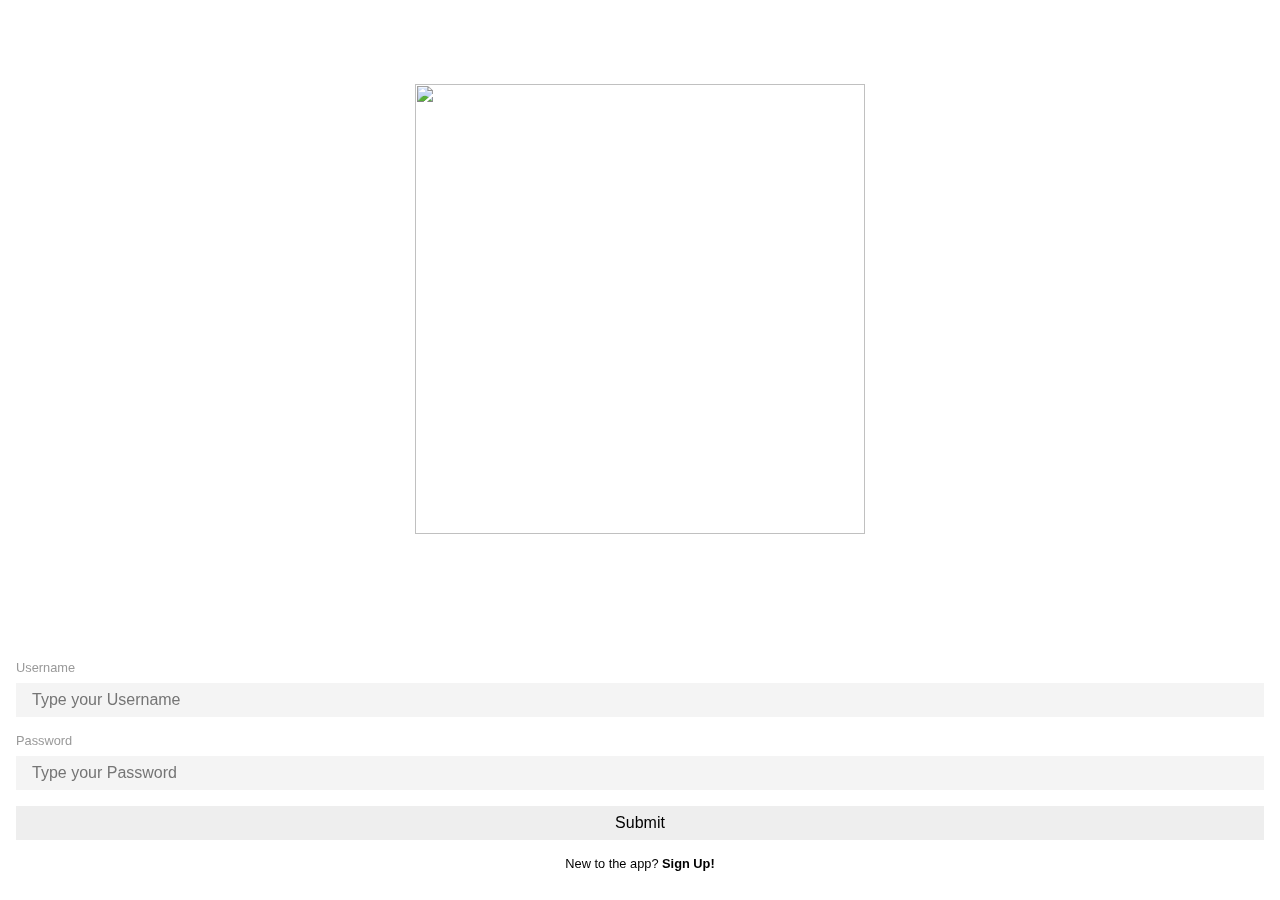
==== you.wen/index.html @ 42c709fd "m6" ====
<!DOCTYPE html>
<html lang="en">
<head>
	<meta charset="UTF-8">
	<meta name="viewport" content="width=device-width, initial-scale=1.0">
	<title>Alien Meow</title>


	

	<link rel="stylesheet" href="lib/css/jquery.mobile.structure-1.4.5.min.css">
	<link rel="stylesheet" href="css/app.css">

	<script src="lib/js/jquery-2.2.4.min.js"></script>
	<script src="lib/js/jquery.mobile-1.4.5.min.js"></script>
	<script src="js/app.js"></script>
	 <script src="js/signin.js"></script>



	<style>
@import url('https://fonts.googleapis.com/css2?family=Poppins:ital,wght@0,200;0,300;0,500;0,600;0,700;1,400&display=swap');
</style>


<!--Signin page-->

 <section data-role="page" id="signin-page">
      <div data-role="main" class="display-flex flex-column">
         <div class="flex-stretch"></div>
         <div style="text-align:center;margin-bottom:10vmin">
            <img src="img/icons/dice.svg" alt="" style="width:50vmin;height:50vmin">
         </div>
         <form id="signin-form" class="form" data-ajax="false">
            <div class="form-control">
               <label for="signin-username" class="form-label">Username</label>
               <input type="text" id="signin-username" data-role="none" class="form-input" placeholder="Type your Username">
            </div>
            <div class="form-control">
               <label for="signin-password" class="form-label">Password</label>
               <input type="password" id="signin-password" data-role="none" class="form-input" placeholder="Type your Password">
            </div>
            <!-- <input type="submit" data-role="none"> -->
            <div class="form-control">
               <button type="submit" class="form-button" data-role="none">Submit</button>
            </div>
            <div class="form-control" style="text-align:center;font-size:0.8em;">
               <p>New to the app? <a href="#signup-page">Sign Up!</a></p>
            </div>
         </form>
      </div>
   </section>


 <!--sign up page-->

   <section data-role="page" id="signup-page">
      <div data-role="main" class="display-flex flex-column">
         <div class="flex-stretch"></div>
         <form id="signup-form" class="form" data-ajax="false">
            <div class="form-control">
               <label for="signup-username" class="form-label">Username</label>
               <input type="text" id="signup-username" data-role="none" class="form-input" placeholder="Type your Username">
            </div>
            <div class="form-control">
               <label for="signup-password" class="form-label">Password</label>
               <input type="password" id="signup-password" data-role="none" class="form-input" placeholder="Type your Password">
            </div>
            <div class="form-control">
               <label for="signup-password2" class="form-label">Confirm Password</label>
               <input type="password" id="signup-password2" data-role="none" class="form-input" placeholder="Type your Password again">
            </div>
            <!-- <input type="submit" data-role="none"> -->
            <div class="form-control">
               <!-- <button type="button" class="form-button">Submit</button> -->
               <a href="#recent-page" class="form-button">Sign Up</a>
            </div>
            <div class="form-control" style="text-align:center;font-size:0.8em;">
               <p>Already have an account? <a href="#signin-page">Sign In!</a></p>
            </div>
         </form>
         <div class="flex-stretch"></div>
      </div>
   </section>

<!--recent-page-->

   <section data-role="page" id="recent-page">
      <div data-role="main" class="map-placeholder">
         <div class="recent-search">
            <form class="hotdog flex-stretch" data-ajax="false" id="recent-search">
               <input type="search" data-role="none" placeholder="Search">
            </form>
            <div class="flex-none" style="line-height:3rem;padding:0 0.5em">
               <img src="img/icons/filter.svg" style="vertical-align: middle;" alt="" class="icon">
            </div>
         </div>
         <div class="marker" style="position:absolute;top:30vh;left:20vw" data-activate="#map-drawer">
            <img src="img/icons/marker.svg" alt="" class="icon">
         </div>
      </div>
      <footer data-role="footer" data-template="#footer-template"></footer>

      <div class="modal" id="map-drawer">
         <div class="modal-back transparent passthrough" data-deactivate="#map-drawer"></div>
         <div class="modal-drawer left">
            <div class="modal-head display-flex">
               <div class="flex-none">sidebar</div>
               <div class="flex-stretch"></div>
               <div class="flex-none">
                  <a href="#" data-deactivate="#map-drawer">&times;</a>
               </div>
               
            </div>
            <div class="modal-body">
               content!
            </div>
         </div>
      </div>
   </section>


<!--Animal list-->

   <section data-role="page" id="list-page">
      <header data-role="header">
         <h1>Animal List</h1>
         <ul>
            <li class="flex-stretch"></li>
         </ul>
      </header>
      <div data-role="main">
         <!-- ul>li*10>a[href=#animal-profile-page]>{Animal $} -->
         <ul class="animal-list">
            <!-- li.animal-list-item*10>a[href=#animal-profile-page]>(div.animal-list-image>img[src='https://via.placeholder.com/400x400/?text=Animal$'])+div.animal-list-body>(div.animal-list-name>{Animal $})+(div.animal-list-type>{Type})+(div.animal-list-breed>{Breed}) -->
            <li class="animal-list-item">
               <a href="#animal-profile-page">
                  <div class="animal-list-image"><img src="https://via.placeholder.com/400x400/?text=Animal1" alt=""></div>
                  <div class="animal-list-body">
                     <div class="animal-list-name">Animal 1</div>
                     <div class="animal-list-type">Type</div>
                     <div class="animal-list-breed">Breed</div>
                  </div>
               </a>
            </li>
            <li class="animal-list-item">
               <a href="#animal-profile-page">
                  <div class="animal-list-image"><img src="https://via.placeholder.com/400x400/?text=Animal2" alt=""></div>
                  <div class="animal-list-body">
                     <div class="animal-list-name">Animal 2</div>
                     <div class="animal-list-type">Type</div>
                     <div class="animal-list-breed">Breed</div>
                  </div>
               </a>
            </li>
            <li class="animal-list-item">
               <a href="#animal-profile-page">
                  <div class="animal-list-image"><img src="https://via.placeholder.com/400x400/?text=Animal3" alt=""></div>
                  <div class="animal-list-body">
                     <div class="animal-list-name">Animal 3</div>
                     <div class="animal-list-type">Type</div>
                     <div class="animal-list-breed">Breed</div>
                  </div>
               </a>
            </li>
            <li class="animal-list-item">
               <a href="#animal-profile-page">
                  <div class="animal-list-image"><img src="https://via.placeholder.com/400x400/?text=Animal4" alt=""></div>
                  <div class="animal-list-body">
                     <div class="animal-list-name">Animal 4</div>
                     <div class="animal-list-type">Type</div>
                     <div class="animal-list-breed">Breed</div>
                  </div>
               </a>
            </li>
            <li class="animal-list-item">
               <a href="#animal-profile-page">
                  <div class="animal-list-image"><img src="https://via.placeholder.com/400x400/?text=Animal5" alt=""></div>
                  <div class="animal-list-body">
                     <div class="animal-list-name">Animal 5</div>
                     <div class="animal-list-type">Type</div>
                     <div class="animal-list-breed">Breed</div>
                  </div>
               </a>
            </li>
            <li class="animal-list-item">
               <a href="#animal-profile-page">
                  <div class="animal-list-image"><img src="https://via.placeholder.com/400x400/?text=Animal6" alt=""></div>
                  <div class="animal-list-body">
                     <div class="animal-list-name">Animal 6</div>
                     <div class="animal-list-type">Type</div>
                     <div class="animal-list-breed">Breed</div>
                  </div>
               </a>
            </li>
            <li class="animal-list-item">
               <a href="#animal-profile-page">
                  <div class="animal-list-image"><img src="https://via.placeholder.com/400x400/?text=Animal7" alt=""></div>
                  <div class="animal-list-body">
                     <div class="animal-list-name">Animal 7</div>
                     <div class="animal-list-type">Type</div>
                     <div class="animal-list-breed">Breed</div>
                  </div>
               </a>
            </li>
            <li class="animal-list-item">
               <a href="#animal-profile-page">
                  <div class="animal-list-image"><img src="https://via.placeholder.com/400x400/?text=Animal8" alt=""></div>
                  <div class="animal-list-body">
                     <div class="animal-list-name">Animal 8</div>
                     <div class="animal-list-type">Type</div>
                     <div class="animal-list-breed">Breed</div>
                  </div>
               </a>
            </li>
            <li class="animal-list-item">
               <a href="#animal-profile-page">
                  <div class="animal-list-image"><img src="https://via.placeholder.com/400x400/?text=Animal9" alt=""></div>
                  <div class="animal-list-body">
                     <div class="animal-list-name">Animal 9</div>
                     <div class="animal-list-type">Type</div>
                     <div class="animal-list-breed">Breed</div>
                  </div>
               </a>
            </li>
            
         </ul>

         <div class="floater bottom right circle-button" data-activate="#list-add-animal-modal">&plus;</div>
      </div>
      <footer data-role="footer" data-template="#footer-template"></footer>

      <div class="modal" id="list-add-animal-modal">
         <div class="modal-back" data-deactivate="#list-add-animal-modal"></div>
         <div class="modal-popup">
            <div class="modal-head">Add Animal</div>
            <form class="modal-body overscroll" data-ajax="false">
               <div class="form-control">
                  <label for="#list-add-animal-name" class="form-label">name</label>
                  <input type="text" class="form-input" placeholder="Type a Name" data-role="none" id="list-add-animal-name">
               </div>
               <div class="form-control">
                  <label for="#list-add-animal-type" class="form-label">type</label>
                  <input type="text" class="form-input" placeholder="Type a Type" data-role="none" id="list-add-animal-type">
               </div>
               <div class="form-control">
                  <label for="#list-add-animal-breed" class="form-label">breed</label>
                  <input type="text" class="form-input" placeholder="Type a Breed" data-role="none" id="list-add-animal-breed">
               </div>
               <div class="form-control">
                  <label for="#list-add-animal-description" class="form-label">description</label>
                  <input type="text" class="form-input" placeholder="Type a Description" data-role="none" id="list-add-animal-description">
               </div>
               <!-- <p>Nostrum quos delectus blanditiis aperiam! Fuga excepturi, quibusdam, asperiores quis culpa vel ipsum, voluptatem quas officiis a rem nesciunt voluptatum accusamus deserunt consequuntur similique delectus dicta, quod odio. Laboriosam incidunt exercitationem ipsa necessitatibus enim neque. Quisquam totam rerum quia, nobis deleniti quae, delectus hic. Consectetur laudantium quis sunt aperiam hic quidem, velit dolores praesentium sapiente. Non, architecto, quas. Eaque, modi.</p>
               <div class="display-flex">
                  <div class="flex-stretch"></div>
                  <div class="flex-none"><button class="form-button">click</button></div>
               </div> -->
            </form>
            <div class="modal-foot" style="text-align:right" data-deactivate="#list-add-animal-modal">
               Submit
            </div>
         </div>
      </div>
   </section>


<!--animal profile page-->

   <section data-role="page" id="animal-profile-page">
      <header data-role="header">
         <h1>Animal</h1>
         <ul>
            <li><a href="#" data-rel="back">Back</a></li>
         </ul>
      </header>
      <div data-role="main">
         Animal profile
         <a href="#animal-edit-page">Edit</a>
      </div>
   </section>


   <section data-role="page" id="user-profile-page">
      <div data-role="main">
         user profile<br>
         <a href="#user-edit-page">Edit</a>
         <br>
         <a href="#" class="js-logout">Logout</a>
      </div>
      <footer data-role="footer" data-template="#footer-template"></footer>
   </section>

   <section data-role="page" id="user-edit-page">
      <header data-role="header">
         <h1>Edit User</h1>
         <ul>
            <li><a href="#" data-rel="back">Back</a></li>
            <li class="flex-stretch"></li>
            <li><a href="#list-page">Save</a></li>
         </ul>
      </header>
      <div data-role="main">
        Form
      </div>
   </section>


   <script type="text/template" id="footer-template">
      <ul class="nav-icon-set">
         <li><a href="#recent-page" data-activateone=".nav-icon-set li:nth-child(1)">
            <span class="nav-icon"><img class="icon" src="img/icons/map.svg"></span>
            <span class="nav-icon-label">Recent</span>
         </a></li>
         <li><a href="#list-page" data-activateone=".nav-icon-set li:nth-child(2)">
            <span class="nav-icon"><img class="icon" src="img/icons/list.svg"></span>
            <span class="nav-icon-label">List</span>
         </a></li>
         <li><a href="#user-profile-page" data-activateone=".nav-icon-set li:nth-child(3)">
            <span class="nav-icon"><img class="icon" src="img/icons/profile.svg"></span>
            <span class="nav-icon-label">Profile</span>
         </a></li>
      </ul>
   </script>
   
</body>
</html>
---- you.wen/css/app.css ----
/* CSS RESET */

*, *::after, *::before {
   box-sizing: border-box;
}

:root {
   --font-sans: Helvetica, Arial, sans-serif;
   --font-serif: Cambria, Georgia, serif;

   --color-neutral-lighter: #f4f4f4;
   --color-neutral-light: #eee;
   --color-neutral-medium: #999;
   --color-neutral-dark: #444;

   --color-main-light: #f6bed9;
   --color-main-medium: #e0609d;
   --color-main-dark: #65163c;

   --header-height: 3rem;
}

body {
   margin: 0;
   font-size: 100%;
   font-family: var(--font-sans);
}

h1,
h2,
h3,
h4 {
   font-size: 1em;
   font-family: var(--font-sans);
}

a {
   color: inherit;
   font-weight: bold;
   text-decoration: none;
}
a:hover {
   text-decoration: underline;
}



/* Forms */

.form-control {
   margin: 1em 0;
}
.ui-mobile .form-label {
   font-size: 0.8em;
   color: var(--color-neutral-medium);
   margin: 0.5rem 0;
}
.form-input {
   display: inline-block;
   width: 100%;
   border-width: 0;
   background-color: var(--color-neutral-lighter);
   font: inherit;
   padding: 0.5em 1em;
   margin: 0;
   outline: 0;
}
.form-button {
   display: inline-block;
   width: 100%;
   border-width: 0;
   background-color: var(--color-neutral-light);
   font: inherit;
   padding: 0.5em 1em;
   margin: 0;
   outline: 0;
   text-align: center;
   text-decoration: none;
}
.hotdog {
   background-color: white;
   border-radius: 2em;
   line-height: 3rem;
   padding: 0 2em;
}
.hotdog input {
   border-width: 0;
   padding: 0;
   margin: 0;
   width: 100%;
   flex: 1 1 auto;
   display: block;
   font: inherit;
   color: inherit;
   outline: 0;
}
.hotdog.dark {
   background-color: var(--color-neutral-dark);
   color: white;
}




#signin-form,
#signup-form {
   padding: 1em;
}
#recent-search {
   box-shadow: 0.1em 0.2em 0.4em rgba(0,0,0,0.3);
}




.recent-search {
   margin: 1em;
   display: flex;
}



/* Page Layouts */

.ui-mobile .ui-page-active {
   display: flex;
   flex-direction: column;
   position: fixed;
   top: 0;
   left: 0;
   width: 100%;
   height: 100%;
   overflow: hidden;
}
[data-role="main"] {
   flex: 1 1 100%;
   overflow: hidden;
   position: relative;
}
.ui-header,
.ui-footer {
   flex: none;
   height: var(--header-height);
   line-height: var(--header-height);
   border-width: 0;
   background-color: white;
   box-shadow: 0 0 5px rgba(0,0,0,0.15);

   position: relative;
   overflow: hidden;
}
.ui-header .ui-title {
   margin: 0;
   padding: 0;
   position: absolute;
   top: 0;
   left: 0;
   width: 100%;
   text-align: center;
}


.ui-header ul,
.ui-footer ul {
   position: relative;
   display: flex;
   list-style-type: none;
   margin: 0;
   padding: 0;
}
.ui-footer li {
   flex: 1 1 auto;
   text-align: center;
}
.ui-header a,
.ui-footer a {
   display: block;
   padding: 0 1em;
}




/* Modals */
.modal {
   position: absolute;
   top: 0;
   left: 0;
   width: 100%;
   height: 100%;
   pointer-events: none;
   transition: all 0.2s;
   opacity: 0;
   z-index: 10;
}
.modal.active {
   opacity: 1;
   pointer-events: initial;
}
.modal-back {
   position: absolute;
   top: 0;
   left: 0;
   width: 100%;
   height: 100%;
   background-color: rgba(0,0,0,0.7);
}
.modal-back.transparent {
   background-color: transparent;
}
.modal-back.passthrough {
   pointer-events: none;
}

.modal-popup {
   position: absolute;
   top: 50%;
   left: 50%;
   transform: translate(-50%, calc(-50% + 3em));
   width: calc(100vw - 3em);
   max-height: calc(100vh - 3em);
   overflow: hidden;
   border-radius: 5px;
   display: flex;
   flex-direction: column;
   transition: all 0.4s;
}
.modal.active .modal-popup {
   transform: translate(-50%, -50%);
}
.modal-head,
.modal-foot {
   background-color: var(--color-neutral-lighter);
   line-height: 2rem;
   padding: 0 1em;
}
.modal-body {
   background-color: white;
   flex: 1 1 100%;
   padding: 1em;
}

.modal-drawer {
   position: absolute;
   display: flex;
   flex-direction: column;
   transition: all 0.3s;
   box-shadow: 0 0 5px rgba(0,0,0,0.3);
}

.modal-drawer.left,
.modal-drawer.right {
   height: 100%;
   width: 70vw;
}
.modal-drawer.left { left:0; transform:translateX(-100%); }
.modal-drawer.right { right:0; transform:translateX(100%); }

.modal-drawer.top,
.modal-drawer.bottom {
   height: 40vh;
   width: 100%;
}
.modal-drawer.top { top:0; transform:translateY(-100%); }
.modal-drawer.bottom { bottom:0; transform:translateY(100%); }

.modal.active .modal-drawer {
   transform: translate(0);
}




/* floater */
.floater { position: absolute; }
.floater.top { top:1rem }
.floater.right { right:1rem }
.floater.bottom { bottom:1rem }
.floater.left { left:1rem }


.circle-button {
   border-radius: 2rem;
   line-height: 3rem;
   font-size: 2.5em;
   width: 3rem;
   height: 3rem;
   text-align: center;
   background-color: white;
   box-shadow: 0.1em 0.2em 0.4em rgba(0,0,0,0.2);
}





.map-placeholder {
   background-image: url(../img/map.jpg);
   background-position: center;
   background-size: cover;
}
.icon {
   width: 2rem;
   height: 2rem;
}





/* Animal List */
.animal-list {
   list-style-type: none;
   padding: 0;
   margin: 0;
   padding: 0 1em;
   height: 100%;
   width: 100%;
   position: relative;
   overflow: auto;
}
.animal-list-item a {
   display: flex;
   font-weight: normal;
   margin: 1em 0;
   border-radius: 0.5em;
   overflow: hidden;
   box-shadow: 0 5px 10px rgb(0 0 0 / 10%);
}
.animal-list-item a:hover {
   text-decoration: none;
}
.animal-list-image img {
   width: 6em;
   vertical-align: text-bottom;
}
.animal-list-body {
   padding: 1em;
}
.animal-list-name {
   font-size: 1.3em;
}




/* foote nav */
.nav-icon-set li.active {
   background-color: var(--color-main-light);
}
.nav-icon {
    line-height: 2rem;
    display: block;
}
.nav-icon .icon {
    vertical-align: middle;
    width: 1.5em;
}
.nav-icon-label {
    line-height: 1rem;
    display: block;
    font-size: 0.8em;
}





/* Layout Classes */

.hidden { display:none; }

.display-flex { display:flex; }
.display-block { display:block; }
.display-inline-flex { display:inline-flex; }
.display-inline-block { display:inline-block; }

.flex-stretch { flex: 1 1 auto; }
.flex-none { flex:none; }

.flex-align-center { align-items:center; }
.flex-justify-center { justify-content:center; }

.flex-column { flex-direction:column; }
.overscroll { overflow:auto; }
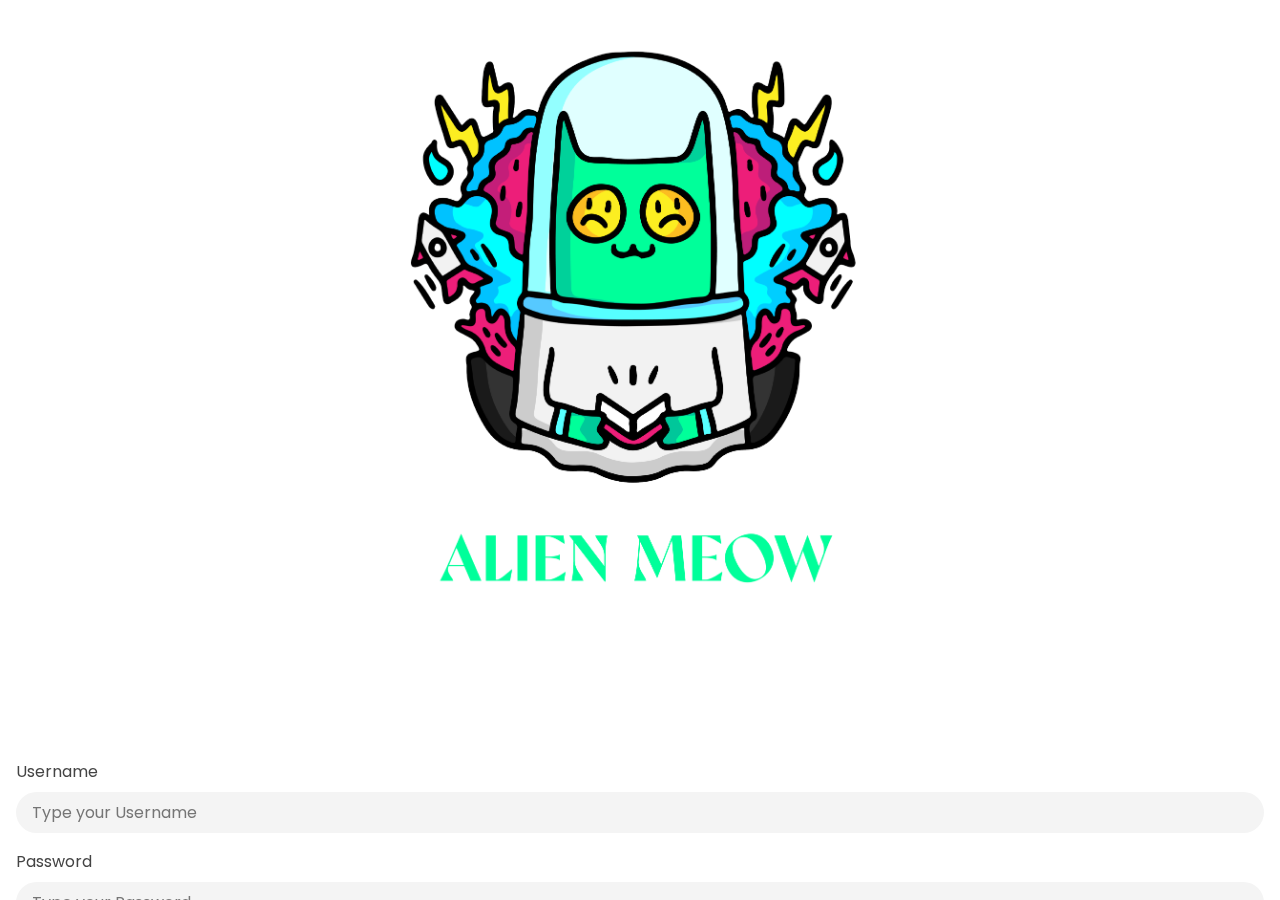
==== commit f81a032a: "midtern" ====
--- a/you.wen/index.html
+++ b/you.wen/index.html
@@ -17,11 +17,13 @@
 	 <script src="js/signin.js"></script>
 
 
-
-	<style>
-@import url('https://fonts.googleapis.com/css2?family=Poppins:ital,wght@0,200;0,300;0,500;0,600;0,700;1,400&display=swap');
+<style>
+@import url('https://fonts.googleapis.com/css2?family=Poppins:ital,wght@0,100;0,200;0,300;1,200&display=swap');
 </style>
 
+ <style>
+@import url('https://fonts.googleapis.com/css2?family=Poppins:ital,wght@0,100;0,200;0,300;0,400;1,200&display=swap');
+</style> 
 
 <!--Signin page-->
 
@@ -29,7 +31,7 @@
       <div data-role="main" class="display-flex flex-column">
          <div class="flex-stretch"></div>
          <div style="text-align:center;margin-bottom:10vmin">
-            <img src="img/icons/dice.svg" alt="" style="width:50vmin;height:50vmin">
+            <img src="img/logo.png" alt="" style="height:70vmin">
          </div>
          <form id="signin-form" class="form" data-ajax="false">
             <div class="form-control">
@@ -42,10 +44,11 @@
             </div>
             <!-- <input type="submit" data-role="none"> -->
             <div class="form-control">
-               <button type="submit" class="form-button" data-role="none">Submit</button>
+             <a href="#home-page"> <button type="login" class="login-button" data-role="none">Login</button></a>
             </div>
             <div class="form-control" style="text-align:center;font-size:0.8em;">
                <p>New to the app? <a href="#signup-page">Sign Up!</a></p>
+
             </div>
          </form>
       </div>
@@ -70,257 +73,340 @@
                <label for="signup-password2" class="form-label">Confirm Password</label>
                <input type="password" id="signup-password2" data-role="none" class="form-input" placeholder="Type your Password again">
             </div>
+
             <!-- <input type="submit" data-role="none"> -->
             <div class="form-control">
                <!-- <button type="button" class="form-button">Submit</button> -->
-               <a href="#recent-page" class="form-button">Sign Up</a>
+               <a href="#home-page" class="signup-button">Sign up</a>
             </div>
             <div class="form-control" style="text-align:center;font-size:0.8em;">
-               <p>Already have an account? <a href="#signin-page">Sign In!</a></p>
+               <p>Back to <a href="#signin-page">Sign In!</a></p>
             </div>
          </form>
          <div class="flex-stretch"></div>
       </div>
    </section>
 
-<!--recent-page-->
-
-   <section data-role="page" id="recent-page">
+<!--Home page-->
+
+<section data-role="page" id="home-page">
+      <header data-role="header">
+         <h1>Alien Meow</h1><ul>
+                
+                <li class="flex-stretch"><li><a href="#signin-page"><div class=logout>Logout</div></a></li></li></ul></header>
+         
+         <div data-role="main" class="overscroll">
+         <div class="form-control">
+          	<div class="img-container">
+          		<img src="img/1.png"></div></div>
+          		 <div class="form-control">
+             <a href="#user-profile-page"> <button type="login" class="my-profile-button" data-role="none">My profile</button></a>
+            </div>
+
+            <div class="img-container">
+            	<img src="img/2.png"></div></div>
+            	<div class="form-control">
+            		<a href="#list-page"> <button type="login" class="my-alien-cats-button" data-role="none">My Alien cats</button></a>
+            	</div>
+            </div>
+
+            	<footer data-role="footer" data-template="#footer-template"></footer>
+         </section>
+
+
+<!--User-profile-page-->
+
+   <section data-role="page" id="user-profile-page">
+      <header data-role="header">
+         <h1>My profile</h1>
+         <ul>
+                <li><a href="#home-page">Back</a></li>
+                <li class="flex-stretch"></li>
+                <li><a href="#edit-cat-page">Edit</a></li>
+            </ul>
+        </header>
+
+        <div data-role="main" class="overscroll">
+        	<div class="form-control">
+        		<div class="img-container">
+        			<div class="pagepadding">
+        				<img src="img/xixi.jpg">
+        				<font style="line-height:0.1;"></font>
+        			<h4>Name:</h4>Yoyo
+        			<h4>Planet:</h4>Earth
+        			<h4>Age:</h4>24
+        			<h4>Favorite Cat type：</h4><span>Hot guy cat</span><
+        			<br>
+        			<div class="img-container">
+        				<img src="img/hotguy.jpg">
+        			</div></div></div></div></div>
+        			<footer data-role="footer" data-template="#footer-template"></footer>
+        		</section>
+
+
+<!--Animal List-->
+
+   <section data-role="page" id="list-page">
+      <header data-role="header">
+         <h1>Animal List</h1>
+         <ul>
+            <li class="flex-stretch"></li>         
+                <li><a href="#home-page">Back</a></li>
+         </ul>
+      </header>
+      <div data-role="main">
+         <!-- ul>li*10>a[href=#animal-profile-page]>{Animal $} -->
+         <ul class="animal-list">
+            <!-- li.animal-list-item*10>a[href=#animal-profile-page]>(div.animal-list-image>img[src='https://via.placeholder.com/400x400/?text=Animal$'])+div.animal-list-body>(div.animal-list-name>{Animal $})+(div.animal-list-type>{Type})+(div.animal-list-breed>{Breed}) -->
+            
+       
+         <li class="animal-list-item">
+               <a href="#animal-profile-page">
+                  <div class="animal-list-image"><img src="img/bigeyes.jpg" alt=""></div>
+                  <div class="animal-list-body">
+                     <div class="animal-list-type">Huge eyes cat</div>
+                        <div class="animal-list-name">Peach</div>
+                     </div>
+                   </a>
+                 </li>
+
+            <li class="animal-list-item">
+               <a href="#animal-profile-page">
+                  <div class="animal-list-image"><img src="img/sexygrandma.jpg" alt=""></div>
+                  <div class="animal-list-body">
+                     <div class="animal-list-type">Sexy</div>
+                        <div class="animal-list-name">Sexy Grandma Cat</div>
+                     </div>
+                   </a>
+                 </li>
+           
+           <li class="animal-list-item">
+               <a href="#animal-profile-page">
+                  <div class="animal-list-image"><img src="img/pusheen.gif" alt=""></div>
+                  <div class="animal-list-body">
+                     <div class="animal-list-type">Ramen cat</div>
+                        <div class="animal-list-name">Pusheen</div>
+                     </div>
+                   </a>
+                 </li>
+              
+               <li class="animal-list-item">
+               <a href="#animal-profile-page">
+                  <div class="animal-list-image"><img src="img/hotguy.jpg" alt=""></div>
+                  <div class="animal-list-body">
+                     <div class="animal-list-type">Hot Guy Cat</div>
+                        <div class="animal-list-name">Hot guy</div>
+                     </div>
+                   </a>
+                 </li>
+              
+               <li class="animal-list-item">
+               <a href="#animal-profile-page">
+                  <div class="animal-list-image"><img src="img/peepingcat.jpg" alt=""></div>
+                  <div class="animal-list-body">
+                     <div class="animal-list-type">?</div>
+                        <div class="animal-list-name">Peeping Cat</div>
+                     </div>
+                   </a>
+                 </li>
+            
+            <li class="animal-list-item">
+               <a href="#animal-profile-page">
+                  <div class="animal-list-image"><img src="img/ahacat.gif" alt=""></div>
+                  <div class="animal-list-body">
+                     <div class="animal-list-type">?</div>
+                        <div class="animal-list-name">Aaaa Cat</div>
+                     </div>
+                   </a>
+                 </li>
+            
+             <li class="animal-list-item">
+               <a href="#animal-profile-page">
+                  <div class="animal-list-image"><img src="img/throwupcat.jpg" alt=""></div>
+                  <div class="animal-list-body">
+                     <div class="animal-list-type">?</div>
+                        <div class="animal-list-name">Throw up Cat</div>
+                     </div>
+                   </a>
+                 </li>
+          </ul>
+      </div>
+     <footer data-role="footer" data-template="#footer-template"></footer>
+   </section>
+
+
+
+<!--animal-profile-page-->
+
+
+   <section data-role="page" id="animal-profile-page">
+      <header data-role="header">
+         <h1>My profile</h1>
+         <ul>
+                <li><a href="#list-page">Back</a></li>
+                <li class="flex-stretch"></li>
+                <li><a href="#edit-cat-page">Edit</a></li>
+            </ul>
+        </header>
+
+        <div data-role="main" class="overscroll">
+         <div class="form-control">
+            <div class="img-container">
+               <div class="pagepadding">
+                  <img src="img/sexygrandma.jpg">
+                
+               <h4>Name:</h4>Sexy Grandma Cat
+               <h4>Planet:</h4>Earth
+               <h4>Age:</h4>?
+               <h4>Recent Location</h4>
+               <div class="img-container">
+                  <img src="img/map.jpg">
+               </div></div></div></div></div>
+               <footer data-role="footer" data-template="#footer-template"></footer></section>
+           
+
+<!--Edit cat page-->
+
+
+   <section data-role="page" id="edit-cat-page">
+      <header data-role="header">
+         <h1>My profile</h1>
+         <ul>
+                <li><a href="#home-page">Back</a></li>
+                <li class="flex-stretch"></li>
+                <li><a href="#edit-cat-page">Edit</a></li>
+            </ul>
+        </header>
+
+        <div data-role="main" class="overscroll">
+         <div class="form-control">
+            <div class="img-container">
+               <div class="pagepadding">
+                  <img src="img/sexygrandma.jpg">
+                
+               <h4>Name:</h4>Sexy Grandma Cat
+               <h4>Planet:</h4>Earth
+               <h4>Age:</h4>?
+               <h4>Recent Location</h4>
+               <div class="img-container">
+                  <img src="img/map.jpg">
+               </div></div></div></div></div>
+
+        <a href="#home-page"> <button type="login" class="login-button" data-role="none">SAVE</button></a>
+           
+
+
+               <footer data-role="footer" data-template="#footer-template"></footer></section>
+
+
+
+
+
+
+
+<!--Add cat-->
+
+
+   <section data-role="page" id="add-cat-page">
+        <header data-role="header">
+            <h1>Add a Cat</h1>
+            <a href="#" data-rel="back">Cancel</a>
+        </header>  
+  <div data-role="main" class="display-flex flex-column"></div>
+         <form id="signup-form" class="form" data-ajax="false">
+            <div class="form-control">
+               <label for="signup-username" class="form-label">Cat Name</label>
+               <input type="text" id="signup-username" data-role="none" class="form-input" placeholder="Type Cat Name">
+            </div>
+            <div class="form-control">
+               <label for="cat breed" class="form-label">Cat Breed</label>
+               <input type="password" id="signup-password" data-role="none" class="form-input" placeholder="Type Cat Breed">
+            </div>
+            <div class="form-control">
+               <label for="cat-age" class="form-label">Cat Age</label>
+               <input type="password" id="signup-password2" data-role="none" class="form-input" placeholder="Type Cat Age ">
+            </div>
+             <label for="cat-age" class="form-label">Alien Cat Picture</label>
+         
+            <label for="file" class="aliencatpicture">
+               <input type="file" class="file" id="aliencatpicture" accept="image/*;capture=camera">
+            </label>
+            <div class="form-control">
+            <label for="catdiscription">Alien Cat Discription</label>
+            <input type="password"data-role="none" class="form-input" id="catdiscription" placeholder="Alien Cat Discription ">
+            </div></form>
+         
+             <a href="#home-page"> <button type="login" class="login-button" data-role="none">SAVE</button></a>
+            </div>
+
+
+        <footer data-role="footer" data-template="#footer-template"></footer>
+    </section>
+
+
+
+
+
+            
+<!--Map-page-->
+
+ <section data-role="page" id="recent-page">
       <div data-role="main" class="map-placeholder">
          <div class="recent-search">
             <form class="hotdog flex-stretch" data-ajax="false" id="recent-search">
                <input type="search" data-role="none" placeholder="Search">
             </form>
             <div class="flex-none" style="line-height:3rem;padding:0 0.5em">
-               <img src="img/icons/filter.svg" style="vertical-align: middle;" alt="" class="icon">
-            </div>
-         </div>
+               <img src="img/icons/map.png" style="vertical-align: middle;" alt="" class="icon">
+            </div>
+         
          <div class="marker" style="position:absolute;top:30vh;left:20vw" data-activate="#map-drawer">
-            <img src="img/icons/marker.svg" alt="" class="icon">
+            <img src="img/hotguy.jpg" alt="" class="icon" id="pin">
          </div>
       </div>
-      <footer data-role="footer" data-template="#footer-template"></footer>
+
 
       <div class="modal" id="map-drawer">
          <div class="modal-back transparent passthrough" data-deactivate="#map-drawer"></div>
          <div class="modal-drawer left">
             <div class="modal-head display-flex">
-               <div class="flex-none">sidebar</div>
+               <div class="flex-none"></div>
                <div class="flex-stretch"></div>
                <div class="flex-none">
                   <a href="#" data-deactivate="#map-drawer">&times;</a>
                </div>
-               
             </div>
             <div class="modal-body">
-               content!
+              Hi Baby :3
             </div>
          </div>
       </div>
-   </section>
-
-
-<!--Animal list-->
-
-   <section data-role="page" id="list-page">
-      <header data-role="header">
-         <h1>Animal List</h1>
-         <ul>
-            <li class="flex-stretch"></li>
-         </ul>
-      </header>
-      <div data-role="main">
-         <!-- ul>li*10>a[href=#animal-profile-page]>{Animal $} -->
-         <ul class="animal-list">
-            <!-- li.animal-list-item*10>a[href=#animal-profile-page]>(div.animal-list-image>img[src='https://via.placeholder.com/400x400/?text=Animal$'])+div.animal-list-body>(div.animal-list-name>{Animal $})+(div.animal-list-type>{Type})+(div.animal-list-breed>{Breed}) -->
-            <li class="animal-list-item">
-               <a href="#animal-profile-page">
-                  <div class="animal-list-image"><img src="https://via.placeholder.com/400x400/?text=Animal1" alt=""></div>
-                  <div class="animal-list-body">
-                     <div class="animal-list-name">Animal 1</div>
-                     <div class="animal-list-type">Type</div>
-                     <div class="animal-list-breed">Breed</div>
-                  </div>
-               </a>
-            </li>
-            <li class="animal-list-item">
-               <a href="#animal-profile-page">
-                  <div class="animal-list-image"><img src="https://via.placeholder.com/400x400/?text=Animal2" alt=""></div>
-                  <div class="animal-list-body">
-                     <div class="animal-list-name">Animal 2</div>
-                     <div class="animal-list-type">Type</div>
-                     <div class="animal-list-breed">Breed</div>
-                  </div>
-               </a>
-            </li>
-            <li class="animal-list-item">
-               <a href="#animal-profile-page">
-                  <div class="animal-list-image"><img src="https://via.placeholder.com/400x400/?text=Animal3" alt=""></div>
-                  <div class="animal-list-body">
-                     <div class="animal-list-name">Animal 3</div>
-                     <div class="animal-list-type">Type</div>
-                     <div class="animal-list-breed">Breed</div>
-                  </div>
-               </a>
-            </li>
-            <li class="animal-list-item">
-               <a href="#animal-profile-page">
-                  <div class="animal-list-image"><img src="https://via.placeholder.com/400x400/?text=Animal4" alt=""></div>
-                  <div class="animal-list-body">
-                     <div class="animal-list-name">Animal 4</div>
-                     <div class="animal-list-type">Type</div>
-                     <div class="animal-list-breed">Breed</div>
-                  </div>
-               </a>
-            </li>
-            <li class="animal-list-item">
-               <a href="#animal-profile-page">
-                  <div class="animal-list-image"><img src="https://via.placeholder.com/400x400/?text=Animal5" alt=""></div>
-                  <div class="animal-list-body">
-                     <div class="animal-list-name">Animal 5</div>
-                     <div class="animal-list-type">Type</div>
-                     <div class="animal-list-breed">Breed</div>
-                  </div>
-               </a>
-            </li>
-            <li class="animal-list-item">
-               <a href="#animal-profile-page">
-                  <div class="animal-list-image"><img src="https://via.placeholder.com/400x400/?text=Animal6" alt=""></div>
-                  <div class="animal-list-body">
-                     <div class="animal-list-name">Animal 6</div>
-                     <div class="animal-list-type">Type</div>
-                     <div class="animal-list-breed">Breed</div>
-                  </div>
-               </a>
-            </li>
-            <li class="animal-list-item">
-               <a href="#animal-profile-page">
-                  <div class="animal-list-image"><img src="https://via.placeholder.com/400x400/?text=Animal7" alt=""></div>
-                  <div class="animal-list-body">
-                     <div class="animal-list-name">Animal 7</div>
-                     <div class="animal-list-type">Type</div>
-                     <div class="animal-list-breed">Breed</div>
-                  </div>
-               </a>
-            </li>
-            <li class="animal-list-item">
-               <a href="#animal-profile-page">
-                  <div class="animal-list-image"><img src="https://via.placeholder.com/400x400/?text=Animal8" alt=""></div>
-                  <div class="animal-list-body">
-                     <div class="animal-list-name">Animal 8</div>
-                     <div class="animal-list-type">Type</div>
-                     <div class="animal-list-breed">Breed</div>
-                  </div>
-               </a>
-            </li>
-            <li class="animal-list-item">
-               <a href="#animal-profile-page">
-                  <div class="animal-list-image"><img src="https://via.placeholder.com/400x400/?text=Animal9" alt=""></div>
-                  <div class="animal-list-body">
-                     <div class="animal-list-name">Animal 9</div>
-                     <div class="animal-list-type">Type</div>
-                     <div class="animal-list-breed">Breed</div>
-                  </div>
-               </a>
-            </li>
-            
-         </ul>
-
-         <div class="floater bottom right circle-button" data-activate="#list-add-animal-modal">&plus;</div>
-      </div>
+   </div>
       <footer data-role="footer" data-template="#footer-template"></footer>
-
-      <div class="modal" id="list-add-animal-modal">
-         <div class="modal-back" data-deactivate="#list-add-animal-modal"></div>
-         <div class="modal-popup">
-            <div class="modal-head">Add Animal</div>
-            <form class="modal-body overscroll" data-ajax="false">
-               <div class="form-control">
-                  <label for="#list-add-animal-name" class="form-label">name</label>
-                  <input type="text" class="form-input" placeholder="Type a Name" data-role="none" id="list-add-animal-name">
-               </div>
-               <div class="form-control">
-                  <label for="#list-add-animal-type" class="form-label">type</label>
-                  <input type="text" class="form-input" placeholder="Type a Type" data-role="none" id="list-add-animal-type">
-               </div>
-               <div class="form-control">
-                  <label for="#list-add-animal-breed" class="form-label">breed</label>
-                  <input type="text" class="form-input" placeholder="Type a Breed" data-role="none" id="list-add-animal-breed">
-               </div>
-               <div class="form-control">
-                  <label for="#list-add-animal-description" class="form-label">description</label>
-                  <input type="text" class="form-input" placeholder="Type a Description" data-role="none" id="list-add-animal-description">
-               </div>
-               <!-- <p>Nostrum quos delectus blanditiis aperiam! Fuga excepturi, quibusdam, asperiores quis culpa vel ipsum, voluptatem quas officiis a rem nesciunt voluptatum accusamus deserunt consequuntur similique delectus dicta, quod odio. Laboriosam incidunt exercitationem ipsa necessitatibus enim neque. Quisquam totam rerum quia, nobis deleniti quae, delectus hic. Consectetur laudantium quis sunt aperiam hic quidem, velit dolores praesentium sapiente. Non, architecto, quas. Eaque, modi.</p>
-               <div class="display-flex">
-                  <div class="flex-stretch"></div>
-                  <div class="flex-none"><button class="form-button">click</button></div>
-               </div> -->
-            </form>
-            <div class="modal-foot" style="text-align:right" data-deactivate="#list-add-animal-modal">
-               Submit
-            </div>
-         </div>
-      </div>
-   </section>
-
-
-<!--animal profile page-->
-
-   <section data-role="page" id="animal-profile-page">
-      <header data-role="header">
-         <h1>Animal</h1>
-         <ul>
-            <li><a href="#" data-rel="back">Back</a></li>
-         </ul>
-      </header>
-      <div data-role="main">
-         Animal profile
-         <a href="#animal-edit-page">Edit</a>
-      </div>
-   </section>
-
-
-   <section data-role="page" id="user-profile-page">
-      <div data-role="main">
-         user profile<br>
-         <a href="#user-edit-page">Edit</a>
-         <br>
-         <a href="#" class="js-logout">Logout</a>
-      </div>
-      <footer data-role="footer" data-template="#footer-template"></footer>
-   </section>
-
-   <section data-role="page" id="user-edit-page">
-      <header data-role="header">
-         <h1>Edit User</h1>
-         <ul>
-            <li><a href="#" data-rel="back">Back</a></li>
-            <li class="flex-stretch"></li>
-            <li><a href="#list-page">Save</a></li>
-         </ul>
-      </header>
-      <div data-role="main">
-        Form
-      </div>
-   </section>
+   </section>    
+
+
+
+
+<!--Footer-->
 
 
    <script type="text/template" id="footer-template">
-      <ul class="nav-icon-set">
-         <li><a href="#recent-page" data-activateone=".nav-icon-set li:nth-child(1)">
-            <span class="nav-icon"><img class="icon" src="img/icons/map.svg"></span>
-            <span class="nav-icon-label">Recent</span>
+         <ul class="nav-icon-set">
+         <li><a href="#home-page" data-activateone=".nav-icon-set li:nth-child(1)">
+            <span class="nav-icon"><img class="icon" src="img/icons/home.png"></span>
+            <span class="nav-icon-label">Home</span>
          </a></li>
-         <li><a href="#list-page" data-activateone=".nav-icon-set li:nth-child(2)">
-            <span class="nav-icon"><img class="icon" src="img/icons/list.svg"></span>
-            <span class="nav-icon-label">List</span>
+         <li><a href="#add-cat-page" data-activateone=".nav-icon-set li:nth-child(2)">
+            <span class="nav-icon"><img class="icon" src="img/addcat.png"></span></span>
+            <span class="nav-icon-label">Add Cat</span>
          </a></li>
-         <li><a href="#user-profile-page" data-activateone=".nav-icon-set li:nth-child(3)">
-            <span class="nav-icon"><img class="icon" src="img/icons/profile.svg"></span>
-            <span class="nav-icon-label">Profile</span>
-         </a></li>
+         <li><a href="#recent-page" data-activateone=".nav-icon-set li:nth-child(3)">
+            <span class="nav-icon"><img class="icon" src="img/icons/map.png"></span>
+            <span class="nav-icon-label">Map</span>
+         </a></li>  
       </ul>
+    
    </script>
    
 </body>
--- a/you.wen/css/app.css
+++ b/you.wen/css/app.css
@@ -21,18 +21,19 @@
    --header-height: 3rem;
 }
 
+
+
 body {
    margin: 0;
    font-size: 100%;
-   font-family: var(--font-sans);
-}
-
-h1,
-h2,
-h3,
-h4 {
-   font-size: 1em;
-   font-family: var(--font-sans);
+   font-family: Poppins;
+}
+
+h1 {
+   font-size: 1.5em;
+   font-family: 'Poppins', sans-serif;
+ 
+
 }
 
 a {
@@ -45,6 +46,54 @@
 }
 
 
+h2 {
+   font-size: 0.8em;
+   font-family: var(--font-sans);
+}
+
+a {
+   color: inherit;
+   font-weight: bold;
+   text-decoration: none;
+}
+a:hover {
+   text-decoration: underline;
+}
+
+h3,{
+   font-size: 1em;
+   font-family: var(--font-sans);
+}
+
+a {
+   color: inherit;
+   font-weight: bold;
+   text-decoration: none;
+}
+a:hover {
+   text-decoration: underline;
+}
+
+h4 {
+   font-size: 1.5em;
+   font-family: 'Poppins', sans-serif;   color:#00c7ff ;
+
+}
+
+a {
+   color: inherit;
+   font-weight: bold;
+   text-decoration: none;
+}
+a:hover {
+   text-decoration: underline;
+}
+
+
+/* Fonts */
+
+
+
 
 /* Forms */
 
@@ -52,8 +101,8 @@
    margin: 1em 0;
 }
 .ui-mobile .form-label {
-   font-size: 0.8em;
-   color: var(--color-neutral-medium);
+   font-size: 1em;
+   color: var(--color-neutral-dark);
    margin: 0.5rem 0;
 }
 .form-input {
@@ -65,6 +114,7 @@
    padding: 0.5em 1em;
    margin: 0;
    outline: 0;
+   border-radius: 30px;
 }
 .form-button {
    display: inline-block;
@@ -146,7 +196,7 @@
    border-width: 0;
    background-color: white;
    box-shadow: 0 0 5px rgba(0,0,0,0.15);
-
+  
    position: relative;
    overflow: hidden;
 }
@@ -179,7 +229,18 @@
    padding: 0 1em;
 }
 
-
+.overscroll{
+  overflow: auto;
+}
+
+
+.img-container img{
+  max-width:60%;
+  max-height:100%;
+  margin:auto;
+  display:block;
+  padding top: 10px;
+}
 
 
 /* Modals */
@@ -294,7 +355,6 @@
 
 
 
-
 .map-placeholder {
    background-image: url(../img/map.jpg);
    background-position: center;
@@ -347,7 +407,7 @@
 
 /* foote nav */
 .nav-icon-set li.active {
-   background-color: var(--color-main-light);
+   background-color: #ooffff;
 }
 .nav-icon {
     line-height: 2rem;
@@ -383,4 +443,126 @@
 .flex-justify-center { justify-content:center; }
 
 .flex-column { flex-direction:column; }
-.overscroll { overflow:auto; }+.overscroll { overflow:auto; }
+
+
+
+
+/* Buttons */
+
+.login-button{
+  font-family: Poppins;
+  font-size: 17px;
+  display: inline-block;
+  width: 50%;
+  padding: 10px;
+  margin: 8px;
+  margin-left: 8px;
+  border: solid 1px #00ff8f;
+  border-radius: 40px;
+  cuesor: point;
+  text-align: center;
+  background-color: #00ff8f;
+  color: white;
+  margin-left: 80px;
+}
+
+
+.signup-button{
+  font-family: Poppins;
+  font-size: 17px;
+  display: inline-block;
+  width: 50%;
+  padding: 10px;
+  margin: 8px;
+  margin-left: 8px;
+  border: solid 1px #00ff8f;
+  border-radius: 40px;
+  cuesor: point;
+  text-align: center;
+  background-color: #00ff8f;
+  color: white;
+  margin-left: 80px;
+}
+
+.login-button:hover
+.login-button:active{
+  background-color: #1bed91
+}
+
+
+.my-profile-button{
+  font-family: 'Poppins', sans-serif;
+  font-size: 17px;
+  display: inline-block;
+  width: 50%;
+  padding: 10px;
+  margin: 8px;
+  margin-left: 8px;
+  border: solid 1px #00ffff;
+  border-radius: 40px;
+  cuesor: point;
+  text-align: center;
+  background-color: #00ffff;
+  color: white;
+  margin-left: 80px;
+}
+
+.my-alien-cats-button{
+font-family: 'Poppins', sans-serif;
+  font-size: 17px;
+  display: inline-block;
+  width: 50%;
+  padding: 10px;
+  margin: 8px;
+  margin-left: 8px;
+  border: solid 1px #00c7ff;
+  border-radius: 40px;
+  cuesor: point;
+  text-align: center;
+  background-color: #00c7ff;
+  color: white;
+  margin-left: 80px;
+}
+
+.pagepadding{
+  padding:2em;
+}
+
+
+.logout{
+   color: #00c7ff;
+   font-size: 13px;
+}
+
+.file {
+    position: relative;
+    display: inline-block;
+    background: #D0EEFF;
+    border: 1px solid #99D3F5;
+    border-radius: 4px;
+    padding: 4px 12px;
+    overflow: hidden;
+    color: #1E88C7;
+    text-decoration: none;
+    text-indent: 0;
+    line-height: 20px;
+}
+
+.file:hover {
+    background: #AADFFD;
+    border-color: #78C3F3;
+    color: #004974;
+    text-decoration: none;
+}
+
+.catdiscription {
+   padding: 4em 1em;
+   border-radius: 30px;
+}
+
+
+.image-container{
+   display: flex;
+   height: 300px;
+}
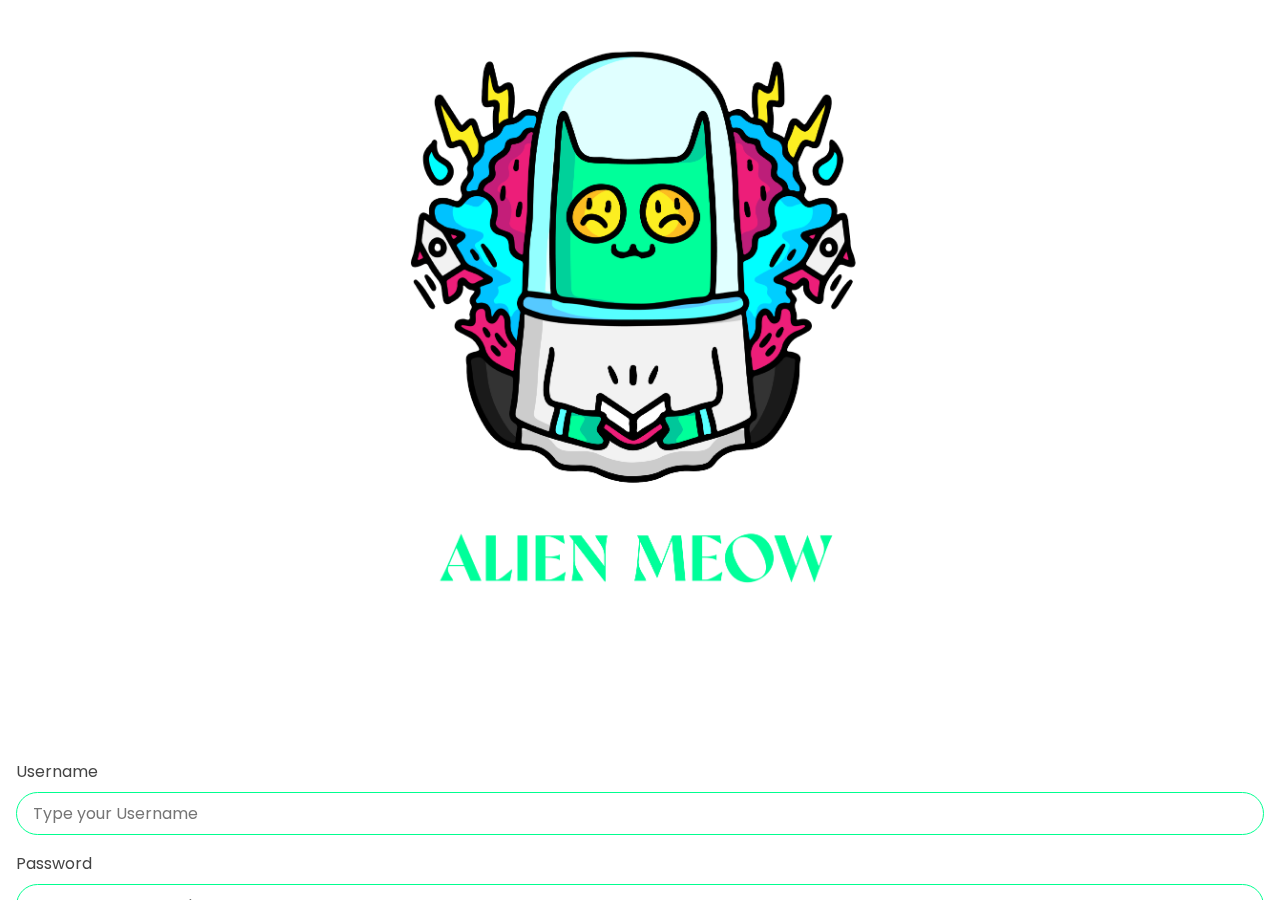
==== commit 998bb520: "add map" ====
--- a/you.wen/index.html
+++ b/you.wen/index.html
@@ -6,15 +6,20 @@
 	<title>Alien Meow</title>
 
 
-	
-
 	<link rel="stylesheet" href="lib/css/jquery.mobile.structure-1.4.5.min.css">
 	<link rel="stylesheet" href="css/app.css">
 
 	<script src="lib/js/jquery-2.2.4.min.js"></script>
 	<script src="lib/js/jquery.mobile-1.4.5.min.js"></script>
 	<script src="js/app.js"></script>
-	 <script src="js/signin.js"></script>
+   <script src="js/signin.js"></script>
+   <script src="js/function.js"></script>
+   <script src="js/pages.js"></script>
+   <script src="js/parts.js"></script>
+   <script src="js/maps.js"></script>
+
+   <script src="https://maps.googleapis.com/maps/api/js?key=AIzaSyBBEv-JCoh78TAGs-PQBp642H1_nfUjQLA" defer></script>
+   <!--API KEY: AIzaSyBBEv-JCoh78TAGs-PQBp642H1_nfUjQLA-->
 
 
 <style>
@@ -25,7 +30,7 @@
 @import url('https://fonts.googleapis.com/css2?family=Poppins:ital,wght@0,100;0,200;0,300;0,400;1,200&display=swap');
 </style> 
 
-<!--Signin page-->
+<!--Signin-page-->
 
  <section data-role="page" id="signin-page">
       <div data-role="main" class="display-flex flex-column">
@@ -44,7 +49,7 @@
             </div>
             <!-- <input type="submit" data-role="none"> -->
             <div class="form-control">
-             <a href="#home-page"> <button type="login" class="login-button" data-role="none">Login</button></a>
+           <button type="login" class="login-button" data-role="none">Login</button>
             </div>
             <div class="form-control" style="text-align:center;font-size:0.8em;">
                <p>New to the app? <a href="#signup-page">Sign Up!</a></p>
@@ -55,7 +60,7 @@
    </section>
 
 
- <!--sign up page-->
+ <!--Signup-page-->
 
    <section data-role="page" id="signup-page">
       <div data-role="main" class="display-flex flex-column">
@@ -87,71 +92,107 @@
       </div>
    </section>
 
-<!--Home page-->
-
-<section data-role="page" id="home-page">
+
+
+<!--User-profile-page-->
+
+
+<section data-role="page" id="user-profile-page">
       <header data-role="header">
-         <h1>Alien Meow</h1><ul>
+          <h1>My profile</h1>
+       <ul>     
+                <li class="flex-stretch"></li>
+                <li><a href="#edit-profile-page">Edit</a></li>
+            </ul>
+         </header>
+         
+ <div data-role="main" class="overscroll">
+         <div class="form-control">
+            <div class="img-container">
+               <div class="pagepadding">
+                  <img src="img/uu.jpg">
+                  <font style="line-height:0.1;"></font>
                 
-                <li class="flex-stretch"><li><a href="#signin-page"><div class=logout>Logout</div></a></li></li></ul></header>
+            <div class="form-control">
+               <label class="form-label">Name</label>
+               <input type="" data-role="none" class="form-input" placeholder="Yoyo">
+            </div>
+            <div class="form-control">
+               <label for="signin-password" class="form-label">Planet</label>
+              <input type="" id="signin-password" data-role="none" class="form-input" placeholder="Earth">
+            </div>
+             <div class="form-control">
+               <label for="signin-password" class="form-label">Age</label>
+               <input type="" id="signin-password" data-role="none" class="form-input" placeholder="24">
+            </div>
+            <div class="form-control">
+               <label for="signin-password" class="form-label">Favorite Cat type</label>
+            
+        </form></div></div>
+            <div class="img-container">
+                  <img src="img/hotguy.jpg"></div>
+                    <ul> <li><a href="#signup-page">Logout</a></li></ul>
+               <footer data-role="footer" data-template="#footer-template"></footer>          
+            </section>
+
+
+
+<!--Edit-profile-page-->
+
+
+ <section data-role="page" id="edit-profile-page">
+      <header data-role="header">
+          <h1>My profile</h1>
+         <ul>     
+            <li><a href="#user-profile-page">Back</a></li>
+            <li class="flex-stretch"></li>
+            <li><a href="#edit-profile-page">Edit</a></li>
+            </ul></header>
          
-         <div data-role="main" class="overscroll">
+ <div data-role="main" class="overscroll">
          <div class="form-control">
-          	<div class="img-container">
-          		<img src="img/1.png"></div></div>
-          		 <div class="form-control">
-             <a href="#user-profile-page"> <button type="login" class="my-profile-button" data-role="none">My profile</button></a>
-            </div>
-
             <div class="img-container">
-            	<img src="img/2.png"></div></div>
-            	<div class="form-control">
-            		<a href="#list-page"> <button type="login" class="my-alien-cats-button" data-role="none">My Alien cats</button></a>
-            	</div>
-            </div>
-
-            	<footer data-role="footer" data-template="#footer-template"></footer>
-         </section>
-
-
-<!--User-profile-page-->
-
-   <section data-role="page" id="user-profile-page">
-      <header data-role="header">
-         <h1>My profile</h1>
-         <ul>
-                <li><a href="#home-page">Back</a></li>
-                <li class="flex-stretch"></li>
-                <li><a href="#edit-cat-page">Edit</a></li>
-            </ul>
-        </header>
-
-        <div data-role="main" class="overscroll">
-        	<div class="form-control">
-        		<div class="img-container">
-        			<div class="pagepadding">
-        				<img src="img/xixi.jpg">
-        				<font style="line-height:0.1;"></font>
-        			<h4>Name:</h4>Yoyo
-        			<h4>Planet:</h4>Earth
-        			<h4>Age:</h4>24
-        			<h4>Favorite Cat type：</h4><span>Hot guy cat</span><
-        			<br>
-        			<div class="img-container">
-        				<img src="img/hotguy.jpg">
-        			</div></div></div></div></div>
-        			<footer data-role="footer" data-template="#footer-template"></footer>
-        		</section>
-
-
-<!--Animal List-->
+               <div class="pagepadding">
+                  <div class="img"> 
+                  </div>
+                  <font style="line-height:0.1;"></font>
+                  <form id="signin-form" class="form" data-ajax="false">
+            <div class="form-control">
+               <label for="signin-username" class="form-label">Name</label>
+               <input type="" id="" data-role="none" class="form-input" placeholder="Your Username">
+            </div>
+            <div class="form-control">
+               <label for="signin-password" class="form-label">Planet</label>
+               <input type="" id="" data-role="none" class="form-input" placeholder="Your Planet">
+            </div>
+             <div class="form-control">
+               <label for="signin-password" class="form-label">Age</label>
+               <input type="" id="signin-password" data-role="none" class="form-input" placeholder="Your age">
+            </div>
+            <div class="form-control">
+               <label for="signin-password" class="form-label">Favorite Cat type</label>
+               <input type="" id="signin-password" data-role="none" class="form-input" placeholder="Your Favorite Cat type">
+
+               <input type="file" class="form-input" id="ignin-password" accept="image/*;capture=camera">
+            </label>
+             
+
+
+            </div></form></div></div>
+            
+               <footer data-role="footer" data-template="#footer-template"></footer>          
+            </section>
+
+
+<!--List-page-->
 
    <section data-role="page" id="list-page">
       <header data-role="header">
-         <h1>Animal List</h1>
+         <h1>My Alien Cats</h1>
          <ul>
+              <li><a href="#home-page">Back</a></li>
             <li class="flex-stretch"></li>         
-                <li><a href="#home-page">Back</a></li>
+                <li><a href="#add-cat-page">Add Cat</a></li>
          </ul>
       </header>
       <div data-role="main">
@@ -236,12 +277,43 @@
 
 
 
-<!--animal-profile-page-->
+<!--Animal-profile-page-->
 
 
    <section data-role="page" id="animal-profile-page">
       <header data-role="header">
-         <h1>My profile</h1>
+         <h1></h1>
+         <ul>
+            <li><a href="#" data-rel="back">Back</a></li>
+            <li class="flex-stretch"></li>
+            <li><a href="#user-edit-page">Edit</a></li>
+         </ul>
+      </header>
+      <div data-role="main">
+         <div class="animal-profile-top">
+         </div>
+         <div class="animal-profile-nav">
+            <div class="active">Recent Location</div>
+            <div>Description</div>
+         </div>
+         <div class="animal-profile-bottom">
+            <div class="animal-profile-map active">
+               <div class="map map-placeholder"></div>
+            </div>
+            <div class="animal-profile-description"></div>
+         </div>
+      </div>
+        <footer data-role="footer" data-template="#footer-template"></footer>   
+   </section>
+
+
+
+ 
+
+
+   <!--<section data-role="page" id="animal-profile-page">
+      <header data-role="header">
+         <h1>Cat profile</h1>
          <ul>
                 <li><a href="#list-page">Back</a></li>
                 <li class="flex-stretch"></li>
@@ -254,57 +326,81 @@
             <div class="img-container">
                <div class="pagepadding">
                   <img src="img/sexygrandma.jpg">
-                
-               <h4>Name:</h4>Sexy Grandma Cat
-               <h4>Planet:</h4>Earth
-               <h4>Age:</h4>?
-               <h4>Recent Location</h4>
+                 <div data-role="main" class="overscroll">
+   
+                  <form id="signin-form" class="form" data-ajax="false">
+            <div class="form-control">
+               <label for="signin-username" class="form-label">Name</label>
+               <input type="text" id="signin-username" data-role="none" class="form-input" placeholder="Sexy Grandma Cat">
+            </div>
+            <div class="form-control">
+               <label for="signin-password" class="form-label">Planet</label>
+               <input type="password" id="signin-password" data-role="none" class="form-input" placeholder="Earth">
+            </div>
+             <div class="form-control">
+               <label for="signin-password" class="form-label">Age</label>
+               <input type="password" id="signin-password" data-role="none" class="form-input" placeholder="?">
+            </div>
+            <div class="form-control">
+               <label for="signin-password" class="form-label">Description</label>
+               In the dark night, I opened the toilet door and found...Sexy grandma cat
+            </div></form></div></div>
+            <label for="signin-password" class="form-label">Recent Location</label>
+               <div class="img-container">
+                  <img src="img/map.jpg">
+               </div></div></div></div></div>
+               <footer data-role="footer" data-template="#footer-template"></footer></section>-->
+           
+
+<!--Edit-cat-page-->
+
+ <section data-role="page" id="edit-cat-page">
+      <header data-role="header">
+         <h1>Edit Cat Profile</h1>
+         <ul>
+                <li><a href="#list-page">Back</a></li>
+                <li class="flex-stretch"></li>
+                <li><a href="#edit-cat-page">Edit</a></li>
+            </ul>
+        </header>
+
+        <div data-role="main" class="overscroll">
+         <div class="form-control">
+            <div class="img-container">
+               <div class="pagepadding">
+                  <img src="img/I.jpg">
+                 <div data-role="main" class="overscroll">
+   
+                  <form id="signin-form" class="form" data-ajax="false">
+            <div class="form-control">
+               <label for="signin-username" class="form-label">Cat Name</label>
+               <input type="text" id="signin-username" data-role="none" class="form-input" placeholder="Sexy Grandma Cat">
+            </div>
+            <div class="form-control">
+               <label for="signin-password" class="form-label">Cat Planet</label>
+               <input type="password" id="signin-password" data-role="none" class="form-input" placeholder="Earth">
+            </div>
+             <div class="form-control">
+               <label for="signin-password" class="form-label">Cat Age</label>
+               <input type="password" id="signin-password" data-role="none" class="form-input" placeholder="?">
+            </div>
+            <div class="form-control">
+               <label for="signin-password" class="form-label">Cat Description</label>
+               <input type="password" id="signin-password" data-role="none" class="form-input" placeholder="Cat Description">
+            </div></form></div></div>
+            <label for="signin-password" class="form-label">Recent Location</label>
                <div class="img-container">
                   <img src="img/map.jpg">
                </div></div></div></div></div>
                <footer data-role="footer" data-template="#footer-template"></footer></section>
            
 
-<!--Edit cat page-->
-
-
-   <section data-role="page" id="edit-cat-page">
-      <header data-role="header">
-         <h1>My profile</h1>
-         <ul>
-                <li><a href="#home-page">Back</a></li>
-                <li class="flex-stretch"></li>
-                <li><a href="#edit-cat-page">Edit</a></li>
-            </ul>
-        </header>
-
-        <div data-role="main" class="overscroll">
-         <div class="form-control">
-            <div class="img-container">
-               <div class="pagepadding">
-                  <img src="img/sexygrandma.jpg">
-                
-               <h4>Name:</h4>Sexy Grandma Cat
-               <h4>Planet:</h4>Earth
-               <h4>Age:</h4>?
-               <h4>Recent Location</h4>
-               <div class="img-container">
-                  <img src="img/map.jpg">
-               </div></div></div></div></div>
-
-        <a href="#home-page"> <button type="login" class="login-button" data-role="none">SAVE</button></a>
-           
-
-
-               <footer data-role="footer" data-template="#footer-template"></footer></section>
-
-
-
-
-
-
-
-<!--Add cat-->
+
+
+
+
+
+<!--Add-cat-page-->
 
 
    <section data-role="page" id="add-cat-page">
@@ -312,27 +408,27 @@
             <h1>Add a Cat</h1>
             <a href="#" data-rel="back">Cancel</a>
         </header>  
-  <div data-role="main" class="display-flex flex-column"></div>
+     <div data-role="main" class="display-flex flex-column"></div>
          <form id="signup-form" class="form" data-ajax="false">
             <div class="form-control">
                <label for="signup-username" class="form-label">Cat Name</label>
                <input type="text" id="signup-username" data-role="none" class="form-input" placeholder="Type Cat Name">
             </div>
             <div class="form-control">
-               <label for="cat breed" class="form-label">Cat Breed</label>
+               <label for="cat breed" class="form-label">Cat Earth</label>
                <input type="password" id="signup-password" data-role="none" class="form-input" placeholder="Type Cat Breed">
             </div>
             <div class="form-control">
                <label for="cat-age" class="form-label">Cat Age</label>
                <input type="password" id="signup-password2" data-role="none" class="form-input" placeholder="Type Cat Age ">
             </div>
-             <label for="cat-age" class="form-label">Alien Cat Picture</label>
+             <label for="cat-age" class="form-label">Cat Picture</label>
          
             <label for="file" class="aliencatpicture">
                <input type="file" class="file" id="aliencatpicture" accept="image/*;capture=camera">
             </label>
             <div class="form-control">
-            <label for="catdiscription">Alien Cat Discription</label>
+            <label for="catdiscription">Cat Description</label>
             <input type="password"data-role="none" class="form-input" id="catdiscription" placeholder="Alien Cat Discription ">
             </div></form>
          
@@ -348,42 +444,39 @@
 
 
             
-<!--Map-page-->
-
- <section data-role="page" id="recent-page">
-      <div data-role="main" class="map-placeholder">
+<!--Recent-page-->
+
+   <section data-role="page" id="recent-page">
+      <div data-role="main">
+         <div class="map"></div>
          <div class="recent-search">
             <form class="hotdog flex-stretch" data-ajax="false" id="recent-search">
                <input type="search" data-role="none" placeholder="Search">
             </form>
             <div class="flex-none" style="line-height:3rem;padding:0 0.5em">
-               <img src="img/icons/map.png" style="vertical-align: middle;" alt="" class="icon">
-            </div>
-         
-         <div class="marker" style="position:absolute;top:30vh;left:20vw" data-activate="#map-drawer">
-            <img src="img/hotguy.jpg" alt="" class="icon" id="pin">
+               <img src="img/icons/filter.svg" style="vertical-align: middle;" alt="" class="icon">
+            </div>
          </div>
       </div>
-
+      <footer data-role="footer" data-template="#footer-template"></footer>
 
       <div class="modal" id="map-drawer">
          <div class="modal-back transparent passthrough" data-deactivate="#map-drawer"></div>
          <div class="modal-drawer left">
             <div class="modal-head display-flex">
-               <div class="flex-none"></div>
+               <div class="flex-none">sidebar</div>
                <div class="flex-stretch"></div>
                <div class="flex-none">
                   <a href="#" data-deactivate="#map-drawer">&times;</a>
                </div>
+               
             </div>
             <div class="modal-body">
-              Hi Baby :3
+               content!
             </div>
          </div>
       </div>
-   </div>
-      <footer data-role="footer" data-template="#footer-template"></footer>
-   </section>    
+   </section> 
 
 
 
@@ -393,13 +486,13 @@
 
    <script type="text/template" id="footer-template">
          <ul class="nav-icon-set">
-         <li><a href="#home-page" data-activateone=".nav-icon-set li:nth-child(1)">
+         <li><a href="#user-profile-page" data-activateone=".nav-icon-set li:nth-child(1)">
             <span class="nav-icon"><img class="icon" src="img/icons/home.png"></span>
-            <span class="nav-icon-label">Home</span>
+            <span class="nav-icon-label">My Profile</span>
          </a></li>
-         <li><a href="#add-cat-page" data-activateone=".nav-icon-set li:nth-child(2)">
+         <li><a href="#list-page" data-activateone=".nav-icon-set li:nth-child(2)">
             <span class="nav-icon"><img class="icon" src="img/addcat.png"></span></span>
-            <span class="nav-icon-label">Add Cat</span>
+            <span class="nav-icon-label">My Alien Cats</span>
          </a></li>
          <li><a href="#recent-page" data-activateone=".nav-icon-set li:nth-child(3)">
             <span class="nav-icon"><img class="icon" src="img/icons/map.png"></span>
@@ -410,4 +503,6 @@
    </script>
    
 </body>
-</html>+</html>
+
+
--- a/you.wen/css/app.css
+++ b/you.wen/css/app.css
@@ -75,7 +75,7 @@
 }
 
 h4 {
-   font-size: 1.5em;
+   font-size: 0.8em;
    font-family: 'Poppins', sans-serif;   color:#00c7ff ;
 
 }
@@ -105,17 +105,22 @@
    color: var(--color-neutral-dark);
    margin: 0.5rem 0;
 }
+
 .form-input {
    display: inline-block;
    width: 100%;
    border-width: 0;
-   background-color: var(--color-neutral-lighter);
+   background-color: #ffffff;
    font: inherit;
    padding: 0.5em 1em;
    margin: 0;
    outline: 0;
    border-radius: 30px;
-}
+   border: 1.5px solid #00ff8f;
+}
+
+
+
 .form-button {
    display: inline-block;
    width: 100%;
@@ -353,6 +358,13 @@
 }
 
 
+.map {
+   position: absolute;
+   top: 0;
+   left: 0;
+   width: 100%;
+   height: 100%;
+}
 
 
 .map-placeholder {
@@ -403,6 +415,50 @@
 }
 
 
+
+
+
+#animal-profile-page [data-role="main"] {
+   display: flex;
+   flex-direction: column;
+}
+#animal-profile-page header {
+    position: absolute;
+    top: 0;
+    left: 0;
+    z-index: 2;
+    width: 100%;
+    background-color: rgba(255,255,255,0.1);
+}
+.animal-profile-top {
+    height: 40vh;
+}
+.animal-profile-bottom {
+   flex: 1 1 auto;
+   position: relative;
+}
+.animal-profile-nav {
+   height: var(--header-height);
+   line-height: var(--header-height);
+   display: flex;
+}
+.animal-profile-nav div {
+   text-align: center;
+   flex: 1 1 auto;
+}
+.animal-profile-bottom>div {
+   opacity: 0;
+   pointer-events: none;
+   transition: all 0.3s;
+   position: absolute;
+   top: 0;
+   left: 0;
+   width: 100%;
+   height: 100%;
+}
+.animal-profile-bottom div.active {
+   opacity: 1;
+}
 
 
 /* foote nav */
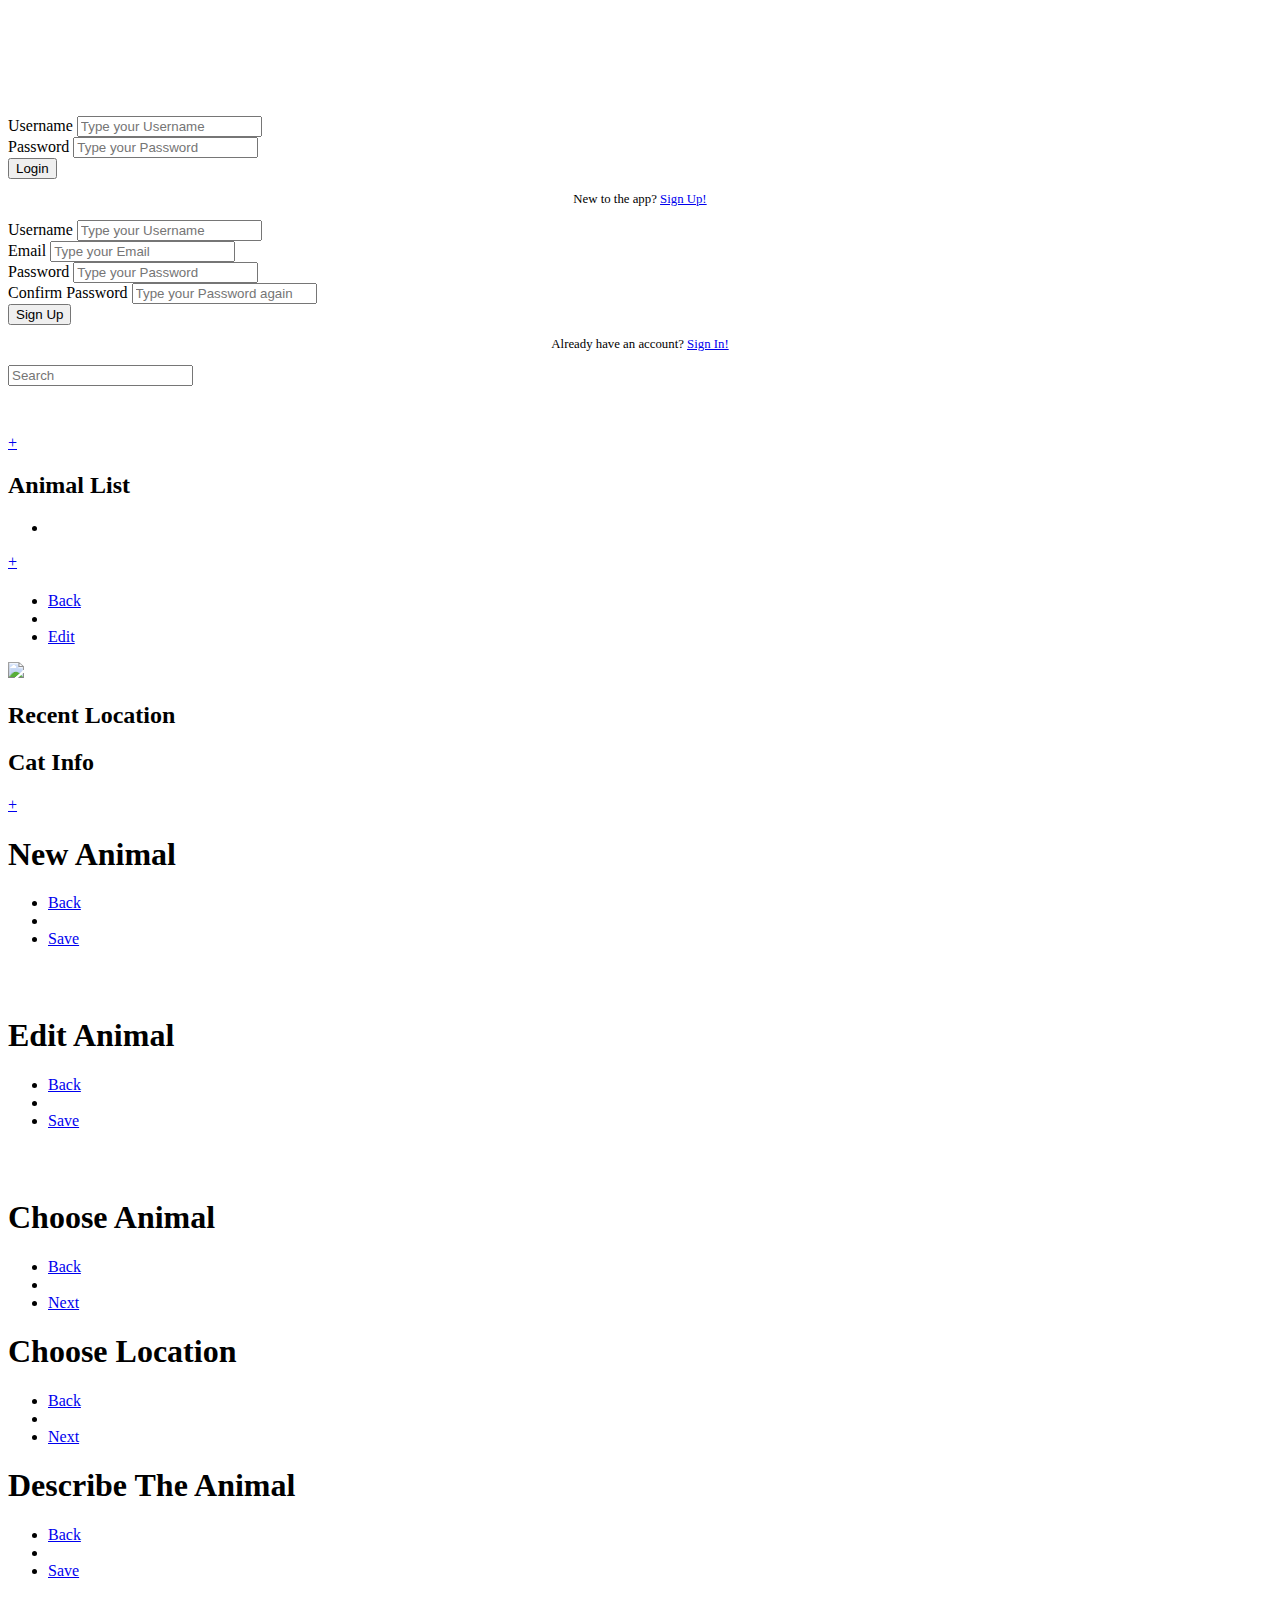
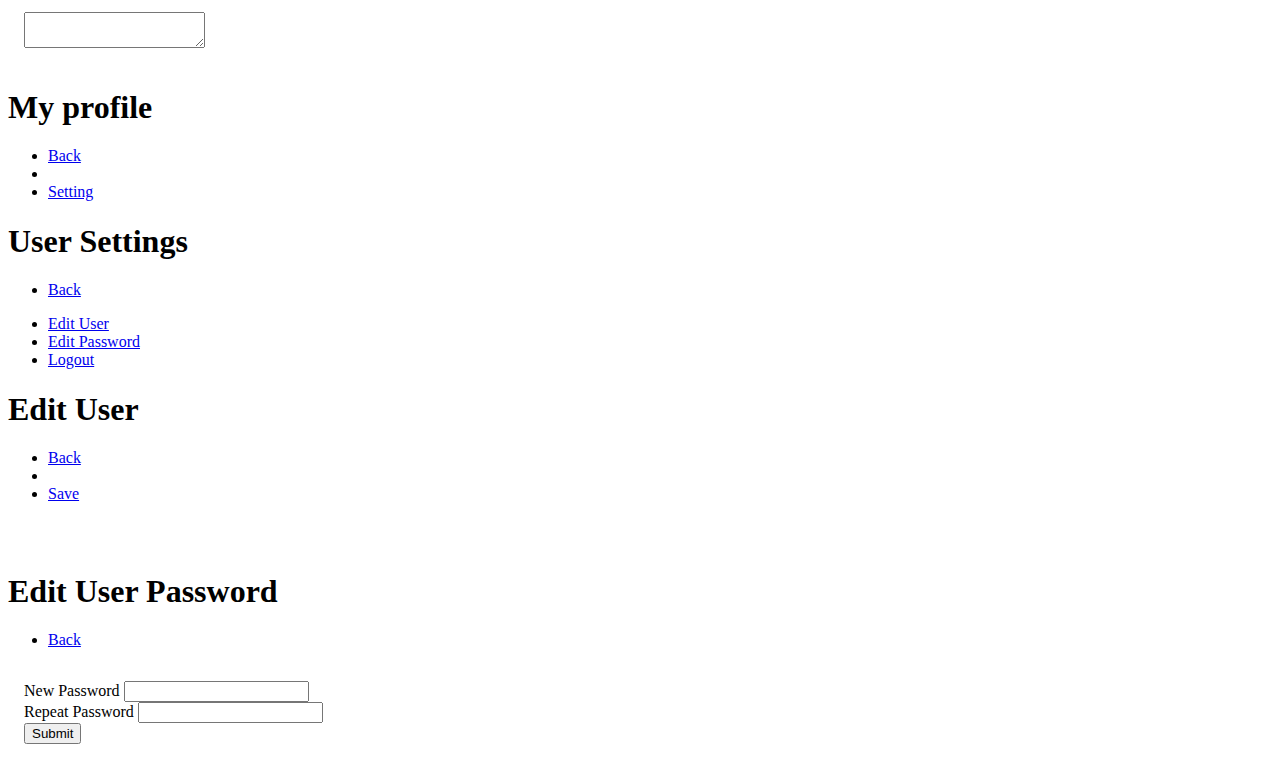
==== commit 64c5e26c: "m12" ====
--- a/you.wen/index.html
+++ b/you.wen/index.html
@@ -1,36 +1,43 @@
 <!DOCTYPE html>
 <html lang="en">
 <head>
-	<meta charset="UTF-8">
-	<meta name="viewport" content="width=device-width, initial-scale=1.0">
-	<title>Alien Meow</title>
-
-
-	<link rel="stylesheet" href="lib/css/jquery.mobile.structure-1.4.5.min.css">
-	<link rel="stylesheet" href="css/app.css">
-
-	<script src="lib/js/jquery-2.2.4.min.js"></script>
-	<script src="lib/js/jquery.mobile-1.4.5.min.js"></script>
-	<script src="js/app.js"></script>
+   <meta charset="UTF-8">
+   <meta name="viewport" content="width=device-width, initial-scale=1.0">
+   <title>Alien Meow</title>
+
+   <base href="/aau/wnm617/you.wen/">
+
+   <link rel="stylesheet" href="lib/css/jquery.mobile.structure-1.4.5.min.css">
+   <link rel="stylesheet" href="css/app.css">
+
+   <script src="lib/js/jquery-2.2.4.min.js"></script>
+
+   <script src="js/app.js"></script>
    <script src="js/signin.js"></script>
-   <script src="js/function.js"></script>
+   <script src="js/functions.js"></script>
    <script src="js/pages.js"></script>
    <script src="js/parts.js"></script>
+   <script src="js/forms.js"></script>
    <script src="js/maps.js"></script>
 
-   <script src="https://maps.googleapis.com/maps/api/js?key=AIzaSyBBEv-JCoh78TAGs-PQBp642H1_nfUjQLA" defer></script>
+   <script src="lib/js/jquery.mobile-1.4.5.min.js"></script>
+<script src="https://maps.googleapis.com/maps/api/js?key=AIzaSyBBEv-JCoh78TAGs-PQBp642H1_nfUjQLA" defer>
+   </script>
    <!--API KEY: AIzaSyBBEv-JCoh78TAGs-PQBp642H1_nfUjQLA-->
+</head>
+<body>
+
 
 
 <style>
-@import url('https://fonts.googleapis.com/css2?family=Poppins:ital,wght@0,100;0,200;0,300;1,200&display=swap');
+@import url('https://fonts.googleapis.com/css2?family=Josefin+Sans:wght@300&display=swap');
 </style>
 
- <style>
-@import url('https://fonts.googleapis.com/css2?family=Poppins:ital,wght@0,100;0,200;0,300;0,400;1,200&display=swap');
-</style> 
-
-<!--Signin-page-->
+
+
+
+
+
 
  <section data-role="page" id="signin-page">
       <div data-role="main" class="display-flex flex-column">
@@ -49,7 +56,7 @@
             </div>
             <!-- <input type="submit" data-role="none"> -->
             <div class="form-control">
-           <button type="login" class="login-button" data-role="none">Login</button>
+           <button type="login" class="form-button" data-role="none">Login</button>
             </div>
             <div class="form-control" style="text-align:center;font-size:0.8em;">
                <p>New to the app? <a href="#signup-page">Sign Up!</a></p>
@@ -58,9 +65,6 @@
          </form>
       </div>
    </section>
-
-
- <!--Signup-page-->
 
    <section data-role="page" id="signup-page">
       <div data-role="main" class="display-flex flex-column">
@@ -71,6 +75,10 @@
                <input type="text" id="signup-username" data-role="none" class="form-input" placeholder="Type your Username">
             </div>
             <div class="form-control">
+               <label for="signup-email" class="form-label">Email</label>
+               <input type="email" id="signup-email" data-role="none" class="form-input" placeholder="Type your Email">
+            </div>
+            <div class="form-control">
                <label for="signup-password" class="form-label">Password</label>
                <input type="password" id="signup-password" data-role="none" class="form-input" placeholder="Type your Password">
             </div>
@@ -78,14 +86,13 @@
                <label for="signup-password2" class="form-label">Confirm Password</label>
                <input type="password" id="signup-password2" data-role="none" class="form-input" placeholder="Type your Password again">
             </div>
-
             <!-- <input type="submit" data-role="none"> -->
             <div class="form-control">
-               <!-- <button type="button" class="form-button">Submit</button> -->
-               <a href="#home-page" class="signup-button">Sign up</a>
+               <button type="submit" class="form-button" data-role="none">Sign Up</button>
+               <!-- <a href="#recent-page" class="form-button">Sign Up</a> -->
             </div>
             <div class="form-control" style="text-align:center;font-size:0.8em;">
-               <p>Back to <a href="#signin-page">Sign In!</a></p>
+               <p>Already have an account? <a href="#signin-page">Sign In!</a></p>
             </div>
          </form>
          <div class="flex-stretch"></div>
@@ -94,357 +101,18 @@
 
 
 
-<!--User-profile-page-->
-
-
-<section data-role="page" id="user-profile-page">
-      <header data-role="header">
-          <h1>My profile</h1>
-       <ul>     
-                <li class="flex-stretch"></li>
-                <li><a href="#edit-profile-page">Edit</a></li>
-            </ul>
-         </header>
-         
- <div data-role="main" class="overscroll">
-         <div class="form-control">
-            <div class="img-container">
-               <div class="pagepadding">
-                  <img src="img/uu.jpg">
-                  <font style="line-height:0.1;"></font>
-                
-            <div class="form-control">
-               <label class="form-label">Name</label>
-               <input type="" data-role="none" class="form-input" placeholder="Yoyo">
-            </div>
-            <div class="form-control">
-               <label for="signin-password" class="form-label">Planet</label>
-              <input type="" id="signin-password" data-role="none" class="form-input" placeholder="Earth">
-            </div>
-             <div class="form-control">
-               <label for="signin-password" class="form-label">Age</label>
-               <input type="" id="signin-password" data-role="none" class="form-input" placeholder="24">
-            </div>
-            <div class="form-control">
-               <label for="signin-password" class="form-label">Favorite Cat type</label>
-            
-        </form></div></div>
-            <div class="img-container">
-                  <img src="img/hotguy.jpg"></div>
-                    <ul> <li><a href="#signup-page">Logout</a></li></ul>
-               <footer data-role="footer" data-template="#footer-template"></footer>          
-            </section>
-
-
-
-<!--Edit-profile-page-->
-
-
- <section data-role="page" id="edit-profile-page">
-      <header data-role="header">
-          <h1>My profile</h1>
-         <ul>     
-            <li><a href="#user-profile-page">Back</a></li>
-            <li class="flex-stretch"></li>
-            <li><a href="#edit-profile-page">Edit</a></li>
-            </ul></header>
-         
- <div data-role="main" class="overscroll">
-         <div class="form-control">
-            <div class="img-container">
-               <div class="pagepadding">
-                  <div class="img"> 
-                  </div>
-                  <font style="line-height:0.1;"></font>
-                  <form id="signin-form" class="form" data-ajax="false">
-            <div class="form-control">
-               <label for="signin-username" class="form-label">Name</label>
-               <input type="" id="" data-role="none" class="form-input" placeholder="Your Username">
-            </div>
-            <div class="form-control">
-               <label for="signin-password" class="form-label">Planet</label>
-               <input type="" id="" data-role="none" class="form-input" placeholder="Your Planet">
-            </div>
-             <div class="form-control">
-               <label for="signin-password" class="form-label">Age</label>
-               <input type="" id="signin-password" data-role="none" class="form-input" placeholder="Your age">
-            </div>
-            <div class="form-control">
-               <label for="signin-password" class="form-label">Favorite Cat type</label>
-               <input type="" id="signin-password" data-role="none" class="form-input" placeholder="Your Favorite Cat type">
-
-               <input type="file" class="form-input" id="ignin-password" accept="image/*;capture=camera">
-            </label>
-             
-
-
-            </div></form></div></div>
-            
-               <footer data-role="footer" data-template="#footer-template"></footer>          
-            </section>
-
-
-<!--List-page-->
-
-   <section data-role="page" id="list-page">
-      <header data-role="header">
-         <h1>My Alien Cats</h1>
-         <ul>
-              <li><a href="#home-page">Back</a></li>
-            <li class="flex-stretch"></li>         
-                <li><a href="#add-cat-page">Add Cat</a></li>
-         </ul>
-      </header>
-      <div data-role="main">
-         <!-- ul>li*10>a[href=#animal-profile-page]>{Animal $} -->
-         <ul class="animal-list">
-            <!-- li.animal-list-item*10>a[href=#animal-profile-page]>(div.animal-list-image>img[src='https://via.placeholder.com/400x400/?text=Animal$'])+div.animal-list-body>(div.animal-list-name>{Animal $})+(div.animal-list-type>{Type})+(div.animal-list-breed>{Breed}) -->
-            
-       
-         <li class="animal-list-item">
-               <a href="#animal-profile-page">
-                  <div class="animal-list-image"><img src="img/bigeyes.jpg" alt=""></div>
-                  <div class="animal-list-body">
-                     <div class="animal-list-type">Huge eyes cat</div>
-                        <div class="animal-list-name">Peach</div>
-                     </div>
-                   </a>
-                 </li>
-
-            <li class="animal-list-item">
-               <a href="#animal-profile-page">
-                  <div class="animal-list-image"><img src="img/sexygrandma.jpg" alt=""></div>
-                  <div class="animal-list-body">
-                     <div class="animal-list-type">Sexy</div>
-                        <div class="animal-list-name">Sexy Grandma Cat</div>
-                     </div>
-                   </a>
-                 </li>
-           
-           <li class="animal-list-item">
-               <a href="#animal-profile-page">
-                  <div class="animal-list-image"><img src="img/pusheen.gif" alt=""></div>
-                  <div class="animal-list-body">
-                     <div class="animal-list-type">Ramen cat</div>
-                        <div class="animal-list-name">Pusheen</div>
-                     </div>
-                   </a>
-                 </li>
-              
-               <li class="animal-list-item">
-               <a href="#animal-profile-page">
-                  <div class="animal-list-image"><img src="img/hotguy.jpg" alt=""></div>
-                  <div class="animal-list-body">
-                     <div class="animal-list-type">Hot Guy Cat</div>
-                        <div class="animal-list-name">Hot guy</div>
-                     </div>
-                   </a>
-                 </li>
-              
-               <li class="animal-list-item">
-               <a href="#animal-profile-page">
-                  <div class="animal-list-image"><img src="img/peepingcat.jpg" alt=""></div>
-                  <div class="animal-list-body">
-                     <div class="animal-list-type">?</div>
-                        <div class="animal-list-name">Peeping Cat</div>
-                     </div>
-                   </a>
-                 </li>
-            
-            <li class="animal-list-item">
-               <a href="#animal-profile-page">
-                  <div class="animal-list-image"><img src="img/ahacat.gif" alt=""></div>
-                  <div class="animal-list-body">
-                     <div class="animal-list-type">?</div>
-                        <div class="animal-list-name">Aaaa Cat</div>
-                     </div>
-                   </a>
-                 </li>
-            
-             <li class="animal-list-item">
-               <a href="#animal-profile-page">
-                  <div class="animal-list-image"><img src="img/throwupcat.jpg" alt=""></div>
-                  <div class="animal-list-body">
-                     <div class="animal-list-type">?</div>
-                        <div class="animal-list-name">Throw up Cat</div>
-                     </div>
-                   </a>
-                 </li>
-          </ul>
-      </div>
-     <footer data-role="footer" data-template="#footer-template"></footer>
-   </section>
-
-
-
-<!--Animal-profile-page-->
-
-
-   <section data-role="page" id="animal-profile-page">
-      <header data-role="header">
-         <h1></h1>
-         <ul>
-            <li><a href="#" data-rel="back">Back</a></li>
-            <li class="flex-stretch"></li>
-            <li><a href="#user-edit-page">Edit</a></li>
-         </ul>
-      </header>
-      <div data-role="main">
-         <div class="animal-profile-top">
-         </div>
-         <div class="animal-profile-nav">
-            <div class="active">Recent Location</div>
-            <div>Description</div>
-         </div>
-         <div class="animal-profile-bottom">
-            <div class="animal-profile-map active">
-               <div class="map map-placeholder"></div>
-            </div>
-            <div class="animal-profile-description"></div>
-         </div>
-      </div>
-        <footer data-role="footer" data-template="#footer-template"></footer>   
-   </section>
-
-
-
- 
-
-
-   <!--<section data-role="page" id="animal-profile-page">
-      <header data-role="header">
-         <h1>Cat profile</h1>
-         <ul>
-                <li><a href="#list-page">Back</a></li>
-                <li class="flex-stretch"></li>
-                <li><a href="#edit-cat-page">Edit</a></li>
-            </ul>
-        </header>
-
-        <div data-role="main" class="overscroll">
-         <div class="form-control">
-            <div class="img-container">
-               <div class="pagepadding">
-                  <img src="img/sexygrandma.jpg">
-                 <div data-role="main" class="overscroll">
-   
-                  <form id="signin-form" class="form" data-ajax="false">
-            <div class="form-control">
-               <label for="signin-username" class="form-label">Name</label>
-               <input type="text" id="signin-username" data-role="none" class="form-input" placeholder="Sexy Grandma Cat">
-            </div>
-            <div class="form-control">
-               <label for="signin-password" class="form-label">Planet</label>
-               <input type="password" id="signin-password" data-role="none" class="form-input" placeholder="Earth">
-            </div>
-             <div class="form-control">
-               <label for="signin-password" class="form-label">Age</label>
-               <input type="password" id="signin-password" data-role="none" class="form-input" placeholder="?">
-            </div>
-            <div class="form-control">
-               <label for="signin-password" class="form-label">Description</label>
-               In the dark night, I opened the toilet door and found...Sexy grandma cat
-            </div></form></div></div>
-            <label for="signin-password" class="form-label">Recent Location</label>
-               <div class="img-container">
-                  <img src="img/map.jpg">
-               </div></div></div></div></div>
-               <footer data-role="footer" data-template="#footer-template"></footer></section>-->
-           
-
-<!--Edit-cat-page-->
-
- <section data-role="page" id="edit-cat-page">
-      <header data-role="header">
-         <h1>Edit Cat Profile</h1>
-         <ul>
-                <li><a href="#list-page">Back</a></li>
-                <li class="flex-stretch"></li>
-                <li><a href="#edit-cat-page">Edit</a></li>
-            </ul>
-        </header>
-
-        <div data-role="main" class="overscroll">
-         <div class="form-control">
-            <div class="img-container">
-               <div class="pagepadding">
-                  <img src="img/I.jpg">
-                 <div data-role="main" class="overscroll">
-   
-                  <form id="signin-form" class="form" data-ajax="false">
-            <div class="form-control">
-               <label for="signin-username" class="form-label">Cat Name</label>
-               <input type="text" id="signin-username" data-role="none" class="form-input" placeholder="Sexy Grandma Cat">
-            </div>
-            <div class="form-control">
-               <label for="signin-password" class="form-label">Cat Planet</label>
-               <input type="password" id="signin-password" data-role="none" class="form-input" placeholder="Earth">
-            </div>
-             <div class="form-control">
-               <label for="signin-password" class="form-label">Cat Age</label>
-               <input type="password" id="signin-password" data-role="none" class="form-input" placeholder="?">
-            </div>
-            <div class="form-control">
-               <label for="signin-password" class="form-label">Cat Description</label>
-               <input type="password" id="signin-password" data-role="none" class="form-input" placeholder="Cat Description">
-            </div></form></div></div>
-            <label for="signin-password" class="form-label">Recent Location</label>
-               <div class="img-container">
-                  <img src="img/map.jpg">
-               </div></div></div></div></div>
-               <footer data-role="footer" data-template="#footer-template"></footer></section>
-           
-
-
-
-
-
-
-<!--Add-cat-page-->
-
-
-   <section data-role="page" id="add-cat-page">
-        <header data-role="header">
-            <h1>Add a Cat</h1>
-            <a href="#" data-rel="back">Cancel</a>
-        </header>  
-     <div data-role="main" class="display-flex flex-column"></div>
-         <form id="signup-form" class="form" data-ajax="false">
-            <div class="form-control">
-               <label for="signup-username" class="form-label">Cat Name</label>
-               <input type="text" id="signup-username" data-role="none" class="form-input" placeholder="Type Cat Name">
-            </div>
-            <div class="form-control">
-               <label for="cat breed" class="form-label">Cat Earth</label>
-               <input type="password" id="signup-password" data-role="none" class="form-input" placeholder="Type Cat Breed">
-            </div>
-            <div class="form-control">
-               <label for="cat-age" class="form-label">Cat Age</label>
-               <input type="password" id="signup-password2" data-role="none" class="form-input" placeholder="Type Cat Age ">
-            </div>
-             <label for="cat-age" class="form-label">Cat Picture</label>
-         
-            <label for="file" class="aliencatpicture">
-               <input type="file" class="file" id="aliencatpicture" accept="image/*;capture=camera">
-            </label>
-            <div class="form-control">
-            <label for="catdiscription">Cat Description</label>
-            <input type="password"data-role="none" class="form-input" id="catdiscription" placeholder="Alien Cat Discription ">
-            </div></form>
-         
-             <a href="#home-page"> <button type="login" class="login-button" data-role="none">SAVE</button></a>
-            </div>
-
-
-        <footer data-role="footer" data-template="#footer-template"></footer>
-    </section>
-
-
-
-
-
-            
-<!--Recent-page-->
+
+
+
+
+
+
+
+
+
+
+
+
 
    <section data-role="page" id="recent-page">
       <div data-role="main">
@@ -454,55 +122,261 @@
                <input type="search" data-role="none" placeholder="Search">
             </form>
             <div class="flex-none" style="line-height:3rem;padding:0 0.5em">
-               <img src="img/icons/filter.svg" style="vertical-align: middle;" alt="" class="icon">
-            </div>
-         </div>
+               <img src="img/filter.svg" style="vertical-align: middle;" alt="" class="icon">
+            </div>
+         </div>
+         <a href="#choose-animal-page" class="floater bottom right circle-button">&plus;</a>
       </div>
       <footer data-role="footer" data-template="#footer-template"></footer>
 
       <div class="modal" id="map-drawer">
          <div class="modal-back transparent passthrough" data-deactivate="#map-drawer"></div>
-         <div class="modal-drawer left">
-            <div class="modal-head display-flex">
-               <div class="flex-none">sidebar</div>
-               <div class="flex-stretch"></div>
-               <div class="flex-none">
-                  <a href="#" data-deactivate="#map-drawer">&times;</a>
+         <div class="modal-drawer top">
+            <div class="modal-body"></div>
+         </div>
+      </div>
+   </section>
+
+
+
+
+   <section data-role="page" id="list-page">
+      <header data-role="header">
+         <h2>Animal List</h2>
+         <ul>
+            <li class="flex-stretch"></li>
+         </ul>
+      </header>
+      <div data-role="main">
+         <ul class="animal-list"></ul>
+
+         <a href="#animal-add-page" class="floater bottom right circle-button">&plus;</a>
+      </div>
+      <footer data-role="footer" data-template="#footer-template"></footer>
+   </section>
+
+
+
+
+
+
+
+
+
+
+
+
+
+
+   <section data-role="page" id="animal-profile-page">
+      <header data-role="header">
+         <h1></h1>
+         <ul>
+            <li><a href="#" data-rel="back">Back</a></li>
+            <li class="flex-stretch"></li>
+            <li><a href="#animal-edit-page">Edit</a></li>
+         </ul>
+      </header>
+      <div data-role="main">
+         <div class="animal-profile-top">
+            <a href="#" class="floater bottom right js-animal-delete noclick-children"><img src="img/trash.svg" class="icon"></a>
+         </div>
+         <div class="animal-profile-nav">
+            <div class="active"><h2>Recent Location<h2></div>
+               <div><h2>Cat Info<h2></div>
                </div>
-               
-            </div>
-            <div class="modal-body">
-               content!
-            </div>
-         </div>
-      </div>
-   </section> 
-
-
-
-
-<!--Footer-->
+         <div class="animal-profile-bottom">
+            <div class="animal-profile-map active">
+               <div class="map map-placeholder"></div>
+               <a href="#choose-location-page" class="floater bottom right circle-button js-location-choose-animal">&plus;</a>
+            </div>
+            <div class="animal-profile-description"></div>
+         </div>
+      </div>
+   </section>
+
+
+   <section data-role="page" id="animal-add-page">
+      <header data-role="header">
+         <h1>New Animal</h1>
+         <ul>
+            <li><a href="#" data-rel="back">Back</a></li>
+            <li class="flex-stretch"></li>
+            <li><a href="#" class="js-submit-animal-add">Save</a></li>
+         </ul>
+      </header>
+      <div data-role="main">
+         <form id="animal-add-form" class="overscroll" data-ajax="false" style="padding:1em"></form>
+      </div>
+   </section>
+
+
+   <section data-role="page" id="animal-edit-page">
+      <header data-role="header">
+         <h1>Edit Animal</h1>
+         <ul>
+            <li><a href="#" data-rel="back">Back</a></li>
+            <li class="flex-stretch"></li>
+            <li><a href="#" class="js-submit-animal-edit">Save</a></li>
+         </ul>
+      </header>
+      <div data-role="main">
+         <form id="animal-edit-form" class="overscroll" data-ajax="false" style="padding:1em">
+         </form>
+      </div>
+   </section>
+
+
+
+
+
+
+
+   <section data-role="page" id="choose-animal-page">
+      <header data-role="header">
+         <h1>Choose Animal</h1>
+         <ul>
+            <li><a href="#" data-rel="back">Back</a></li>
+            <li class="flex-stretch"></li>
+            <li><a href="#choose-location-page">Next</a></li>
+         </ul>
+      </header>
+      <div data-role="main">
+         <input type="hidden" id="location-animal">
+      </div>
+   </section>
+
+   <section data-role="page" id="choose-location-page">
+      <header data-role="header">
+         <h1>Choose Location</h1>
+         <ul>
+            <li><a href="#" data-rel="back">Back</a></li>
+            <li class="flex-stretch"></li>
+            <li><a href="#choose-description-page">Next</a></li>
+         </ul>
+      </header>
+      <div data-role="main">
+         <input type="hidden" id="location-lat">
+         <input type="hidden" id="location-lng">
+         <div class="map"></div>
+      </div>
+   </section>
+
+   <section data-role="page" id="choose-description-page">
+      <header data-role="header">
+         <h1>Describe The Animal</h1>
+         <ul>
+            <li><a href="#" data-rel="back">Back</a></li>
+            <li class="flex-stretch"></li>
+            <li><a href="#" class="js-submit-location-add">Save</a></li>
+         </ul>
+      </header>
+      <div data-role="main" style="padding:1em">
+         <textarea id="location-description" class="form-input" data-role="none"></textarea>
+      </div>
+   </section>
+
+
+
+
+
+
+   <section data-role="page" id="user-profile-page">
+         <header data-role="header">
+     <h1>My profile</h1>
+     <ul> 
+     <li><a href="#recent-page">Back</a></li>    
+        <li class="flex-stretch"></li>
+        <li><a href="#user-settings-page">Setting</a></li>
+     </ul>
+  </header>
+  
+      <div data-role="main"></div>
+      <footer data-role="footer" data-template="#footer-template"></footer>
+   </section>
+
+   <section data-role="page" id="user-settings-page">
+      <header data-role="header">
+         <h1>User Settings</h1>
+         <ul>
+            <li><a href="#" data-rel="back">Back</a></li>
+         </ul>
+      </header>
+      <div data-role="main">
+         <ul>
+            <li><a href="#user-edit-page">Edit User</a></li>
+            <li><a href="#user-password-page">Edit Password</a></li>
+            <li><a href="#" class="js-logout">Logout</a></li>
+         </ul>
+      </div>
+   </section>
+
+   <section data-role="page" id="user-edit-page">
+      <header data-role="header">
+         <h1>Edit User</h1>
+         <ul>
+            <li><a href="#" data-rel="back">Back</a></li>
+            <li class="flex-stretch"></li>
+            <li><a href="#" class="js-submit-user-edit">Save</a></li>
+         </ul>
+      </header>
+      <div data-role="main">
+         <form id="user-edit-form" class="overscroll" data-ajax="false" style="padding:1em">
+         </form>
+      </div>
+   </section>
+
+   <section data-role="page" id="user-password-page">
+      <header data-role="header">
+         <h1>Edit User Password</h1>
+         <ul>
+            <li><a href="#" data-rel="back">Back</a></li>
+         </ul>
+      </header>
+      <div data-role="main">
+         <form id="user-password-form" class="overscroll fill-parent display-flex flex-column" data-ajax="false" style="padding:1em">
+            <div>
+               <div class="form-control">
+                  <label for="user-password-new" class="form-label">New Password</label>
+                  <input class="form-input" type="password" id="user-password-new" data-role="none">
+               </div>
+               <div class="form-control">
+                  <label for="user-password-repeat" class="form-label">Repeat Password</label>
+                  <input class="form-input" type="password" id="user-password-repeat" data-role="none">
+               </div>
+            </div>
+            <div class="flex-stretch"></div>
+            <div>
+               <button class="form-button" type="submit">Submit</button>
+            </div>
+         </form>
+      </div>
+   </section>
+
+
+
+
+
+
+
 
 
    <script type="text/template" id="footer-template">
-         <ul class="nav-icon-set">
-         <li><a href="#user-profile-page" data-activateone=".nav-icon-set li:nth-child(1)">
-            <span class="nav-icon"><img class="icon" src="img/icons/home.png"></span>
-            <span class="nav-icon-label">My Profile</span>
+      <ul class="nav-icon-set">
+         <li><a href="#recent-page" data-activateone=".nav-icon-set li:nth-child(1)">
+            <span class="nav-icon"><img class="icon" src="img/map.svg"></span>
+            <span class="nav-icon-label">Recent</span>
          </a></li>
          <li><a href="#list-page" data-activateone=".nav-icon-set li:nth-child(2)">
-            <span class="nav-icon"><img class="icon" src="img/addcat.png"></span></span>
-            <span class="nav-icon-label">My Alien Cats</span>
+            <span class="nav-icon"><img class="icon" src="img/list.svg"></span>
+            <span class="nav-icon-label">List</span>
          </a></li>
-         <li><a href="#recent-page" data-activateone=".nav-icon-set li:nth-child(3)">
-            <span class="nav-icon"><img class="icon" src="img/icons/map.png"></span>
-            <span class="nav-icon-label">Map</span>
-         </a></li>  
+         <li><a href="#user-profile-page" data-activateone=".nav-icon-set li:nth-child(3)">
+            <span class="nav-icon"><img class="icon" src="img/profile.svg"></span>
+            <span class="nav-icon-label">Profile</span>
+         </a></li>
       </ul>
-    
    </script>
    
 </body>
-</html>
-
-
+</html>--- a/you.wen/css/app.css
+++ b/you.wen/css/app.css
@@ -1,5 +1,4 @@
-
-/* CSS RESET */
+* CSS RESET */
 
 *, *::after, *::before {
    box-sizing: border-box;
@@ -9,10 +8,10 @@
    --font-sans: Helvetica, Arial, sans-serif;
    --font-serif: Cambria, Georgia, serif;
 
-   --color-neutral-lighter: #f4f4f4;
-   --color-neutral-light: #eee;
-   --color-neutral-medium: #999;
-   --color-neutral-dark: #444;
+ 
+   --color-neutral-light: #00ff8f;
+   --color-neutral-medium: #00ffff;
+   --color-neutral-dark: #00c7ff;
 
    --color-main-light: #f6bed9;
    --color-main-medium: #e0609d;
@@ -21,94 +20,86 @@
    --header-height: 3rem;
 }
 
-
-
 body {
    margin: 0;
-   font-size: 100%;
-   font-family: Poppins;
+   font-size: 18px;
+   font-family: 'Josefin Sans', sans-serif;
+   padding: 2em;
+}
+
+
+.pagepadding {
+  padding-left: 2em;
+  padding-right: 2em;
+  margin-top: 48px;
+}
+
+.form-padding{
+   padding: 10px;
+}
+
+
+<style>
+@import url('https://fonts.googleapis.com/css2?family=Josefin+Sans:wght@500&display=swap');
+</style>
+
+
+h2 {
+   font-size: 1.5em;
 }
 
 h1 {
-   font-size: 1.5em;
-   font-family: 'Poppins', sans-serif;
- 
-
-}
+   font-size: 1.3em;
+   font-family: 'Josefin Sans', sans-serif;
+}
+
+
+
+h3,
+h4 {
+   font-size: 1em;
+   font-family: 'Josefin Sans', sans-serif;
+}
+
+
 
 a {
    color: inherit;
    font-weight: bold;
    text-decoration: none;
+   font-family: 'Josefin Sans', sans-serif;
+   font-size: 18px;
 }
 a:hover {
    text-decoration: underline;
 }
 
 
-h2 {
-   font-size: 0.8em;
-   font-family: var(--font-sans);
-}
-
-a {
-   color: inherit;
-   font-weight: bold;
-   text-decoration: none;
-}
-a:hover {
-   text-decoration: underline;
-}
-
-h3,{
-   font-size: 1em;
-   font-family: var(--font-sans);
-}
-
-a {
-   color: inherit;
-   font-weight: bold;
-   text-decoration: none;
-}
-a:hover {
-   text-decoration: underline;
-}
-
-h4 {
-   font-size: 0.8em;
-   font-family: 'Poppins', sans-serif;   color:#00c7ff ;
-
-}
-
-a {
-   color: inherit;
-   font-weight: bold;
-   text-decoration: none;
-}
-a:hover {
-   text-decoration: underline;
-}
-
-
-/* Fonts */
-
-
-
 
 /* Forms */
+
 
 .form-control {
    margin: 1em 0;
 }
-.ui-mobile .form-label {
+.ui-mobile  {
    font-size: 1em;
-   color: var(--color-neutral-dark);
-   margin: 0.5rem 0;
+   color: #000;
+  
+}
+
+
+.form-label {
+  font-size: 1.2em;
+  color: #000;
+  margin: 0.8rem ;
+  padding: 10px;
+ 
 }
 
 .form-input {
    display: inline-block;
-   width: 100%;
+   width: 85%;
    border-width: 0;
    background-color: #ffffff;
    font: inherit;
@@ -117,402 +108,17 @@
    outline: 0;
    border-radius: 30px;
    border: 1.5px solid #00ff8f;
-}
-
-
+   font-size:19px;
+}
 
 .form-button {
-   display: inline-block;
-   width: 100%;
-   border-width: 0;
-   background-color: var(--color-neutral-light);
-   font: inherit;
-   padding: 0.5em 1em;
-   margin: 0;
-   outline: 0;
-   text-align: center;
-   text-decoration: none;
-}
-.hotdog {
-   background-color: white;
-   border-radius: 2em;
-   line-height: 3rem;
-   padding: 0 2em;
-}
-.hotdog input {
-   border-width: 0;
-   padding: 0;
-   margin: 0;
-   width: 100%;
-   flex: 1 1 auto;
-   display: block;
-   font: inherit;
-   color: inherit;
-   outline: 0;
-}
-.hotdog.dark {
-   background-color: var(--color-neutral-dark);
-   color: white;
-}
-
-
-
-
-#signin-form,
-#signup-form {
-   padding: 1em;
-}
-#recent-search {
-   box-shadow: 0.1em 0.2em 0.4em rgba(0,0,0,0.3);
-}
-
-
-
-
-.recent-search {
-   margin: 1em;
-   display: flex;
-}
-
-
-
-/* Page Layouts */
-
-.ui-mobile .ui-page-active {
-   display: flex;
-   flex-direction: column;
-   position: fixed;
-   top: 0;
-   left: 0;
-   width: 100%;
-   height: 100%;
-   overflow: hidden;
-}
-[data-role="main"] {
-   flex: 1 1 100%;
-   overflow: hidden;
-   position: relative;
-}
-.ui-header,
-.ui-footer {
-   flex: none;
-   height: var(--header-height);
-   line-height: var(--header-height);
-   border-width: 0;
-   background-color: white;
-   box-shadow: 0 0 5px rgba(0,0,0,0.15);
   
-   position: relative;
-   overflow: hidden;
-}
-.ui-header .ui-title {
-   margin: 0;
-   padding: 0;
-   position: absolute;
-   top: 0;
-   left: 0;
-   width: 100%;
-   text-align: center;
-}
-
-
-.ui-header ul,
-.ui-footer ul {
-   position: relative;
-   display: flex;
-   list-style-type: none;
-   margin: 0;
-   padding: 0;
-}
-.ui-footer li {
-   flex: 1 1 auto;
-   text-align: center;
-}
-.ui-header a,
-.ui-footer a {
-   display: block;
-   padding: 0 1em;
-}
-
-.overscroll{
-  overflow: auto;
-}
-
-
-.img-container img{
-  max-width:60%;
-  max-height:100%;
-  margin:auto;
-  display:block;
-  padding top: 10px;
-}
-
-
-/* Modals */
-.modal {
-   position: absolute;
-   top: 0;
-   left: 0;
-   width: 100%;
-   height: 100%;
-   pointer-events: none;
-   transition: all 0.2s;
-   opacity: 0;
-   z-index: 10;
-}
-.modal.active {
-   opacity: 1;
-   pointer-events: initial;
-}
-.modal-back {
-   position: absolute;
-   top: 0;
-   left: 0;
-   width: 100%;
-   height: 100%;
-   background-color: rgba(0,0,0,0.7);
-}
-.modal-back.transparent {
-   background-color: transparent;
-}
-.modal-back.passthrough {
-   pointer-events: none;
-}
-
-.modal-popup {
-   position: absolute;
-   top: 50%;
-   left: 50%;
-   transform: translate(-50%, calc(-50% + 3em));
-   width: calc(100vw - 3em);
-   max-height: calc(100vh - 3em);
-   overflow: hidden;
-   border-radius: 5px;
-   display: flex;
-   flex-direction: column;
-   transition: all 0.4s;
-}
-.modal.active .modal-popup {
-   transform: translate(-50%, -50%);
-}
-.modal-head,
-.modal-foot {
-   background-color: var(--color-neutral-lighter);
-   line-height: 2rem;
-   padding: 0 1em;
-}
-.modal-body {
-   background-color: white;
-   flex: 1 1 100%;
-   padding: 1em;
-}
-
-.modal-drawer {
-   position: absolute;
-   display: flex;
-   flex-direction: column;
-   transition: all 0.3s;
-   box-shadow: 0 0 5px rgba(0,0,0,0.3);
-}
-
-.modal-drawer.left,
-.modal-drawer.right {
-   height: 100%;
-   width: 70vw;
-}
-.modal-drawer.left { left:0; transform:translateX(-100%); }
-.modal-drawer.right { right:0; transform:translateX(100%); }
-
-.modal-drawer.top,
-.modal-drawer.bottom {
-   height: 40vh;
-   width: 100%;
-}
-.modal-drawer.top { top:0; transform:translateY(-100%); }
-.modal-drawer.bottom { bottom:0; transform:translateY(100%); }
-
-.modal.active .modal-drawer {
-   transform: translate(0);
-}
-
-
-
-
-/* floater */
-.floater { position: absolute; }
-.floater.top { top:1rem }
-.floater.right { right:1rem }
-.floater.bottom { bottom:1rem }
-.floater.left { left:1rem }
-
-
-.circle-button {
-   border-radius: 2rem;
-   line-height: 3rem;
-   font-size: 2.5em;
-   width: 3rem;
-   height: 3rem;
-   text-align: center;
-   background-color: white;
-   box-shadow: 0.1em 0.2em 0.4em rgba(0,0,0,0.2);
-}
-
-
-.map {
-   position: absolute;
-   top: 0;
-   left: 0;
-   width: 100%;
-   height: 100%;
-}
-
-
-.map-placeholder {
-   background-image: url(../img/map.jpg);
-   background-position: center;
-   background-size: cover;
-}
-.icon {
-   width: 2rem;
-   height: 2rem;
-}
-
-
-
-
-
-/* Animal List */
-.animal-list {
-   list-style-type: none;
-   padding: 0;
-   margin: 0;
-   padding: 0 1em;
-   height: 100%;
-   width: 100%;
-   position: relative;
-   overflow: auto;
-}
-.animal-list-item a {
-   display: flex;
-   font-weight: normal;
-   margin: 1em 0;
-   border-radius: 0.5em;
-   overflow: hidden;
-   box-shadow: 0 5px 10px rgb(0 0 0 / 10%);
-}
-.animal-list-item a:hover {
-   text-decoration: none;
-}
-.animal-list-image img {
-   width: 6em;
-   vertical-align: text-bottom;
-}
-.animal-list-body {
-   padding: 1em;
-}
-.animal-list-name {
-   font-size: 1.3em;
-}
-
-
-
-
-
-#animal-profile-page [data-role="main"] {
-   display: flex;
-   flex-direction: column;
-}
-#animal-profile-page header {
-    position: absolute;
-    top: 0;
-    left: 0;
-    z-index: 2;
-    width: 100%;
-    background-color: rgba(255,255,255,0.1);
-}
-.animal-profile-top {
-    height: 40vh;
-}
-.animal-profile-bottom {
-   flex: 1 1 auto;
-   position: relative;
-}
-.animal-profile-nav {
-   height: var(--header-height);
-   line-height: var(--header-height);
-   display: flex;
-}
-.animal-profile-nav div {
-   text-align: center;
-   flex: 1 1 auto;
-}
-.animal-profile-bottom>div {
-   opacity: 0;
-   pointer-events: none;
-   transition: all 0.3s;
-   position: absolute;
-   top: 0;
-   left: 0;
-   width: 100%;
-   height: 100%;
-}
-.animal-profile-bottom div.active {
-   opacity: 1;
-}
-
-
-/* foote nav */
-.nav-icon-set li.active {
-   background-color: #ooffff;
-}
-.nav-icon {
-    line-height: 2rem;
-    display: block;
-}
-.nav-icon .icon {
-    vertical-align: middle;
-    width: 1.5em;
-}
-.nav-icon-label {
-    line-height: 1rem;
-    display: block;
-    font-size: 0.8em;
-}
-
-
-
-
-
-/* Layout Classes */
-
-.hidden { display:none; }
-
-.display-flex { display:flex; }
-.display-block { display:block; }
-.display-inline-flex { display:inline-flex; }
-.display-inline-block { display:inline-block; }
-
-.flex-stretch { flex: 1 1 auto; }
-.flex-none { flex:none; }
-
-.flex-align-center { align-items:center; }
-.flex-justify-center { justify-content:center; }
-
-.flex-column { flex-direction:column; }
-.overscroll { overflow:auto; }
-
-
-
-
-/* Buttons */
-
-.login-button{
-  font-family: Poppins;
-  font-size: 17px;
+  font-family: 'Merriweather', serif;
+  font-size: 23px;
   display: inline-block;
   width: 50%;
   padding: 10px;
-  margin: 8px;
+  margin: 48px;
   margin-left: 8px;
   border: solid 1px #00ff8f;
   border-radius: 40px;
@@ -521,104 +127,400 @@
   background-color: #00ff8f;
   color: white;
   margin-left: 80px;
-}
-
-
-.signup-button{
-  font-family: Poppins;
-  font-size: 17px;
-  display: inline-block;
-  width: 50%;
-  padding: 10px;
-  margin: 8px;
-  margin-left: 8px;
-  border: solid 1px #00ff8f;
-  border-radius: 40px;
-  cuesor: point;
-  text-align: center;
-  background-color: #00ff8f;
-  color: white;
-  margin-left: 80px;
-}
-
-.login-button:hover
-.login-button:active{
-  background-color: #1bed91
-}
-
-
-.my-profile-button{
-  font-family: 'Poppins', sans-serif;
-  font-size: 17px;
-  display: inline-block;
-  width: 50%;
-  padding: 10px;
-  margin: 8px;
-  margin-left: 8px;
-  border: solid 1px #00ffff;
-  border-radius: 40px;
-  cuesor: point;
-  text-align: center;
-  background-color: #00ffff;
-  color: white;
-  margin-left: 80px;
-}
-
-.my-alien-cats-button{
-font-family: 'Poppins', sans-serif;
-  font-size: 17px;
-  display: inline-block;
-  width: 50%;
-  padding: 10px;
-  margin: 8px;
-  margin-left: 8px;
-  border: solid 1px #00c7ff;
-  border-radius: 40px;
-  cuesor: point;
-  text-align: center;
-  background-color: #00c7ff;
-  color: white;
-  margin-left: 80px;
-}
-
-.pagepadding{
-  padding:2em;
-}
-
-
-.logout{
-   color: #00c7ff;
-   font-size: 13px;
-}
-
-.file {
+  font-weight: bold;
+
+}
+.hotdog {
+   background-color: white;
+   border-radius: 2em;
+   line-height: 3rem;
+   padding: 0 2em;
+}
+.hotdog input {
+   border-width: 0;
+   padding: 0;
+   margin: 0;
+   width: 100%;
+   flex: 1 1 auto;
+   display: block;
+   font: inherit;
+   color: inherit;
+   outline: 0;
+}
+.hotdog.dark {
+   background-color: var(--color-neutral-dark);
+   color: white;
+}
+
+
+
+
+#signin-form,
+#signup-form {
+   padding: 1em;
+}
+#recent-search {
+   box-shadow: 0.1em 0.2em 0.4em rgba(0,0,0,0.3);
+}
+
+
+
+
+.recent-search {
+   margin: 1em;
+   display: flex;
+   position: relative;
+}
+
+
+
+/* Page Layouts */
+
+.ui-mobile .ui-page-active {
+   display: flex;
+   flex-direction: column;
+   position: fixed;
+   top: 0;
+   left: 0;
+   width: 100%;
+   height: 100%;
+   overflow: hidden;
+}
+[data-role="main"] {
+   flex: 1 1 100%;
+   overflow: hidden;
+   position: relative;
+}
+.ui-header,
+.ui-footer {
+   flex: none;
+   height: var(--header-height);
+   line-height: var(--header-height);
+   border-width: 0;
+  
+   box-shadow: 0 0 5px rgba(0,0,0,0.15);
+
+   position: relative;
+   overflow: hidden;
+}
+.ui-header .ui-title {
+   margin: 0;
+   padding: 0;
+   position: absolute;
+   top: 0;
+   left: 0;
+   width: 100%;
+   text-align: center;
+   font-size: 22px;
+   font-family: 'Josefin Sans', sans-serif;
+   font-weight: bold;
+}
+
+
+.ui-header ul,
+.ui-footer ul {
+   position: relative;
+   display: flex;
+   list-style-type: none;
+   margin: 0;
+   padding: 0;
+}
+.ui-footer li {
+   flex: 1 1 auto;
+   text-align: center;
+}
+.ui-header a,
+.ui-footer a {
+   display: block;
+   padding: 0 1em;
+}
+
+
+
+
+/* Modals */
+.modal {
+   position: absolute;
+   top: 0;
+   left: 0;
+   width: 100%;
+   height: 100%;
+   pointer-events: none;
+   transition: all 0.2s;
+   opacity: 0;
+   z-index: 10;
+}
+.modal.active {
+   opacity: 1;
+}
+.modal-back {
+   position: absolute;
+   top: 0;
+   left: 0;
+   width: 100%;
+   height: 100%;
+   background-color: rgba(0,0,0,0.7);
+}
+.modal.active .modal-back {
+   pointer-events: initial;
+}
+.modal-back.transparent {
+   background-color: transparent;
+}
+.modal-back.passthrough {
+   pointer-events: none;
+}
+
+.modal-popup {
+   position: absolute;
+   top: 50%;
+   left: 50%;
+   transform: translate(-50%, calc(-50% + 3em));
+   width: calc(100vw - 3em);
+   max-height: calc(100vh - 3em);
+   overflow: hidden;
+   border-radius: 5px;
+   display: flex;
+   flex-direction: column;
+   transition: all 0.4s;
+}
+.modal.active .modal-popup {
+   transform: translate(-50%, -50%);
+   pointer-events: initial;
+}
+.modal-head,
+.modal-foot {
+   background-color: var(--color-neutral-lighter);
+   line-height: 2rem;
+   padding: 0 1em;
+}
+.modal-body {
+   background-color: white;
+   flex: 1 1 100%;
+   padding: 1em;
+}
+
+.modal-drawer {
+   position: absolute;
+   display: flex;
+   flex-direction: column;
+   transition: all 0.3s;
+   box-shadow: 0 0 5px rgba(0,0,0,0.3);
+}
+
+.modal-drawer.left,
+.modal-drawer.right {
+   height: 100%;
+   width: 70vw;
+}
+.modal-drawer.left { left:0; transform:translateX(-100%); }
+.modal-drawer.right { right:0; transform:translateX(100%); }
+
+.modal-drawer.top,
+.modal-drawer.bottom {
+   height: 40vh;
+   width: 100%;
+}
+.modal-drawer.top { top:0; transform:translateY(-100%); }
+.modal-drawer.bottom { bottom:0; transform:translateY(100%); }
+
+.modal.active .modal-drawer {
+   transform: translate(0);
+   pointer-events: initial;
+}
+
+
+
+
+/* floater */
+.floater { position: absolute; }
+.floater.top { top:1rem }
+.floater.right { right:1rem }
+.floater.bottom { bottom:1rem }
+.floater.left { left:1rem }
+
+
+.circle-button {
+   border-radius: 2rem;
+   line-height: 3rem;
+   font-size: 2em;
+   width: 3rem;
+   height: 3rem;
+   text-align: center;
+   text-decoration-color: white;
+   background-color:#00ff8f;
+   box-shadow: 0.1em 0.2em 0.4em rgba(0,0,0,0.2);
+}
+
+
+
+
+.map {
+   position: absolute;
+   top: 0;
+   left: 0;
+   width: 100%;
+   height: 100%;
+}
+.map-placeholder {
+   background-image: url(../img/map.jpg);
+   background-position: center;
+   background-size: cover;
+}
+.icon {
+   width: 2rem;
+   height: 2rem;
+   vertical-align: middle;
+}
+
+
+
+
+
+/* Animal List */
+.animal-list {
+   list-style-type: none;
+   padding: 0;
+   margin: 0;
+   padding: 1em;
+   height: 100%;
+   width: 100%;
+   position: relative;
+   overflow: auto;
+}
+.animal-list-item a {
+   display: flex;
+   font-weight: normal;
+   margin: 1em 0;
+   border-radius: 0.5em;
+   overflow: hidden;
+   box-shadow: 0 5px 10px rgb(0 0 0 / 10%);
+}
+.animal-list-item a:hover {
+   text-decoration: none;
+}
+.animal-list-image img {
+   width: 6em;
+   vertical-align: text-bottom;
+    border-radius: 50%;
+}
+.animal-list-body {
+   padding: 1em;
+}
+.animal-list-name {
+   font-size: 1.3em;
+}
+
+
+
+#animal-profile-page [data-role="main"] {
+   display: flex;
+   flex-direction: column;
+}
+#animal-profile-page header {
+    position: absolute;
+    top: 0;
+    left: 0;
+    z-index: 2;
+    width: 100%;
+    background-color: rgba(255,255,255,0.1);
+}
+.animal-profile-top {
+    height: 35vh;
+    width:35vh;
     position: relative;
-    display: inline-block;
-    background: #D0EEFF;
-    border: 1px solid #99D3F5;
-    border-radius: 4px;
-    padding: 4px 12px;
-    overflow: hidden;
-    color: #1E88C7;
-    text-decoration: none;
-    text-indent: 0;
-    line-height: 20px;
-}
-
-.file:hover {
-    background: #AADFFD;
-    border-color: #78C3F3;
-    color: #004974;
-    text-decoration: none;
-}
-
-.catdiscription {
-   padding: 4em 1em;
-   border-radius: 30px;
-}
-
-
-.image-container{
-   display: flex;
-   height: 300px;
-}
+    border-radius: 50%;
+    margin-top: 4.8rem;
+}
+.animal-profile-bottom {
+   flex: 1 1 auto;
+   position: relative;
+   border-radius: 50%;
+}
+.animal-profile-nav {
+   height: var(--header-height);
+   line-height: var(--header-height);
+   display: flex;
+   margin-bottom: 50px
+}
+.animal-profile-nav div {
+   text-align: center;
+   flex: 1 1 auto;
+   
+
+}
+.animal-profile-bottom>div {
+   opacity: 0;
+   pointer-events: none;
+   transition: all 0.3s;
+   position: absolute;
+   top: 0;
+   left: 0;
+   width: 100%;
+   height: 100%;
+}
+.animal-profile-bottom div.active {
+   opacity: 1;
+   pointer-events: initial;
+}
+
+
+
+/* foote nav */
+.nav-icon-set li.active {
+   background-color: #00ff8f;
+}
+.nav-icon {
+    line-height: 2rem;
+    display: block;
+}
+.nav-icon .icon {
+    vertical-align: middle;
+    width: 1.5em;
+}
+.nav-icon-label {
+    line-height: 1rem;
+    display: block;
+    font-size: 0.8em;
+}
+
+
+
+
+
+/* Layout Classes */
+
+.hidden { display:none; }
+
+.display-flex { display:flex; }
+.display-block { display:block; }
+.display-inline-flex { display:inline-flex; }
+.display-inline-block { display:inline-block; }
+
+.flex-stretch { flex: 1 1 auto; }
+.flex-none { flex:none; }
+
+.flex-align-center { align-items:center; }
+.flex-justify-center { justify-content:center; }
+
+.flex-column { flex-direction:column; }
+.overscroll { overflow:auto; }
+
+
+.fill-parent {
+   height: 100%;
+   width: 100%;
+}
+.noclick-children * { pointer-events:none; }
+
+
+/* User */
+
+.user-img{
+    height: 35vh;
+    width:35vh;
+    border-radius: 20%;
+    padding-left:20px;
+
+   
+}
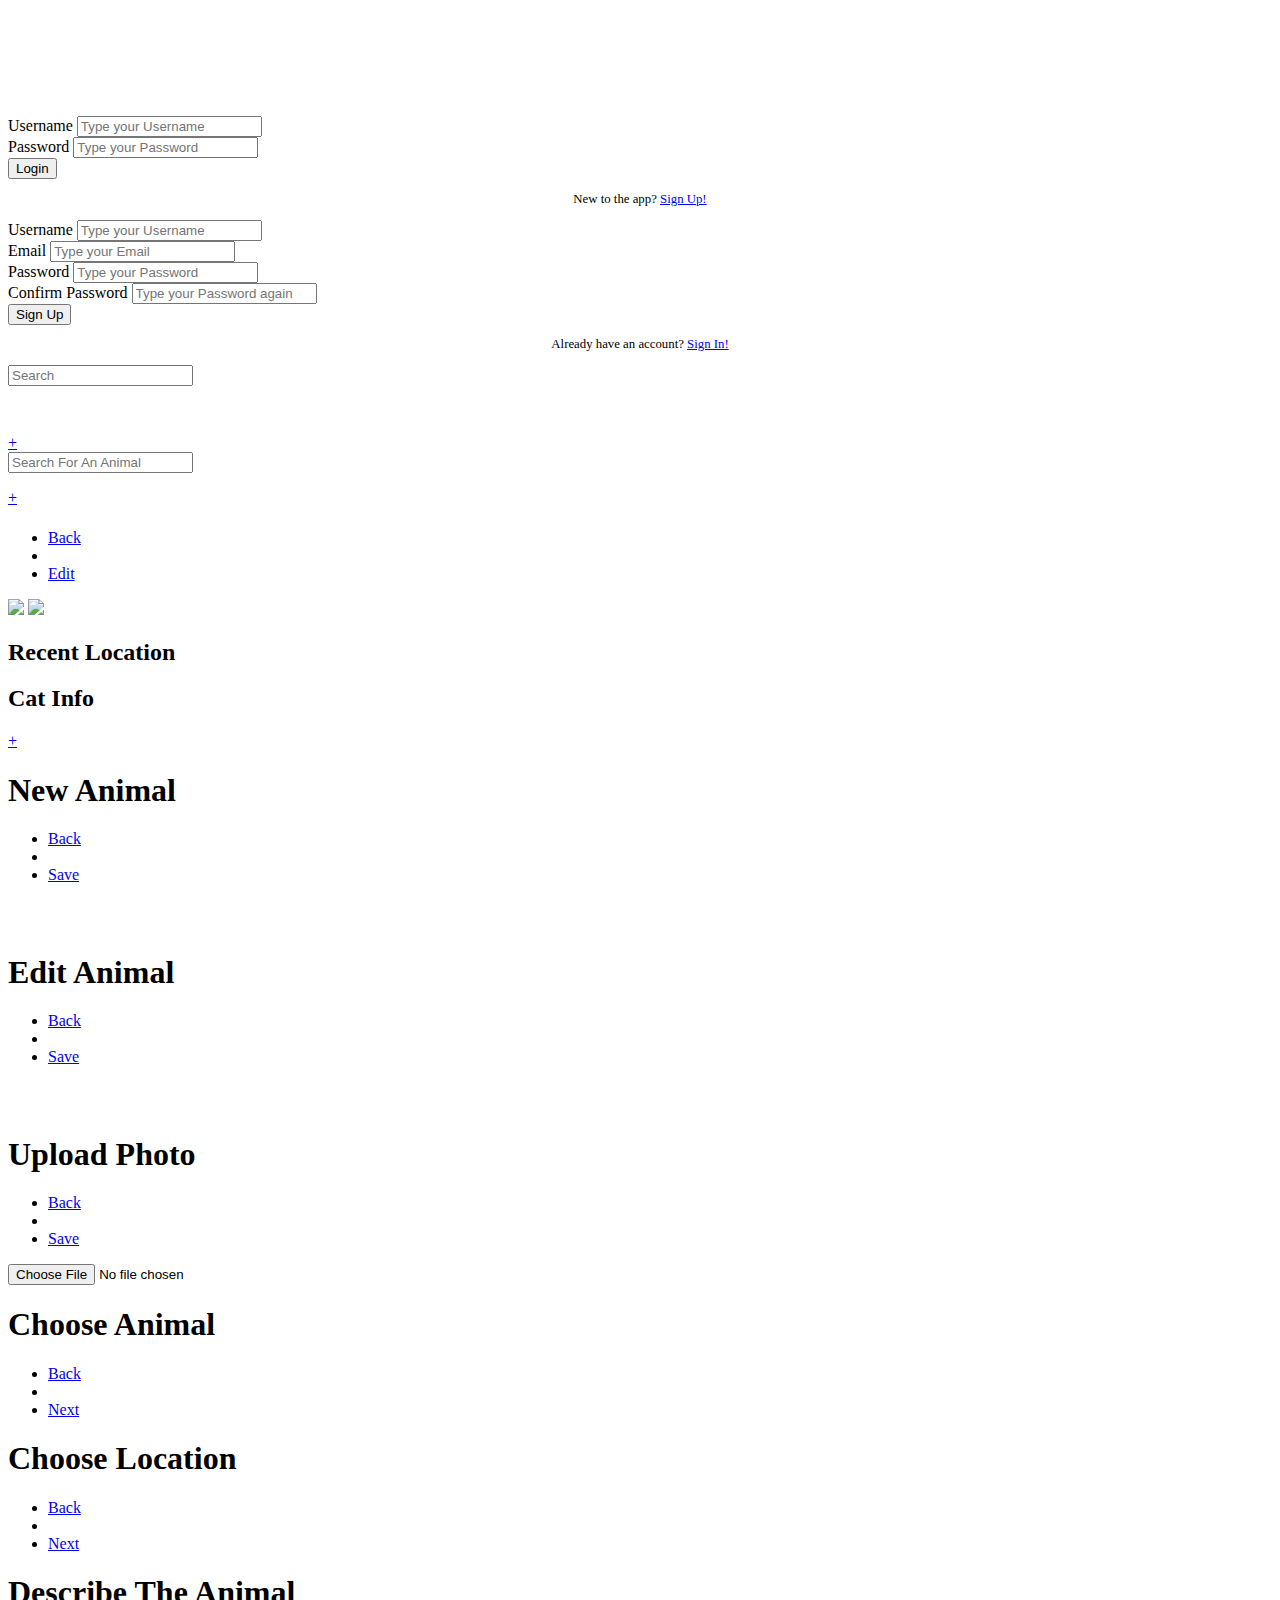
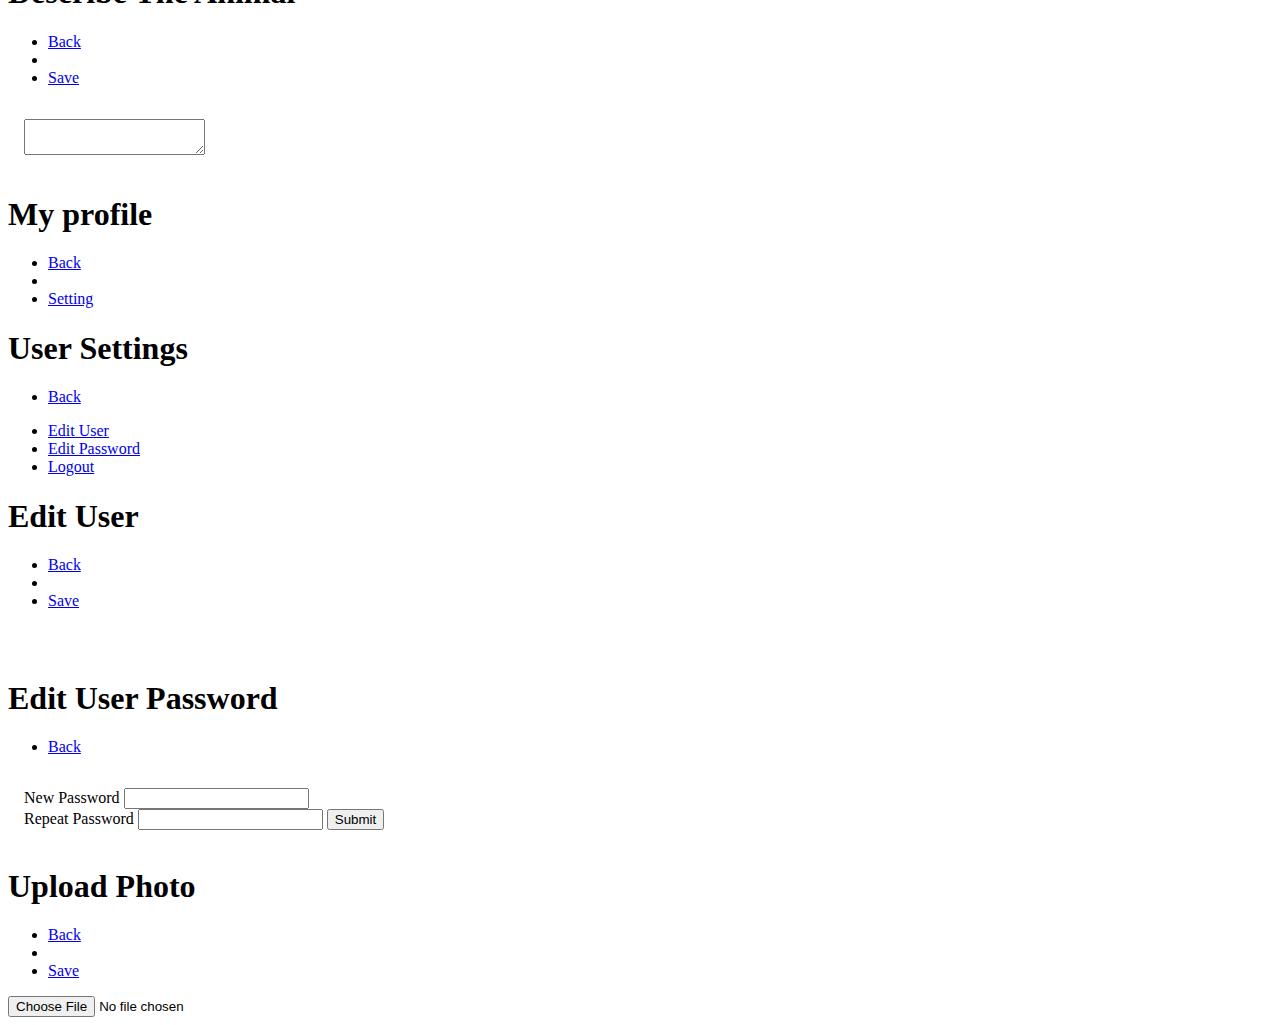
==== commit 2d232781: "final" ====
--- a/you.wen/index.html
+++ b/you.wen/index.html
@@ -141,26 +141,22 @@
 
 
    <section data-role="page" id="list-page">
-      <header data-role="header">
-         <h2>Animal List</h2>
-         <ul>
-            <li class="flex-stretch"></li>
-         </ul>
-      </header>
-      <div data-role="main">
+      
+      <div data-role="main">
+          <div class="search-bar header flex-none">
+            <form data-ajax="false" id="list-search-form" class="hotdog dark">
+               <input type="search" data-role="none" placeholder="Search For An Animal">
+            </form>
+         </div>
+         <div class="filter-bar header flex-none">
+         </div>
+
          <ul class="animal-list"></ul>
 
          <a href="#animal-add-page" class="floater bottom right circle-button">&plus;</a>
       </div>
       <footer data-role="footer" data-template="#footer-template"></footer>
    </section>
-
-
-
-
-
-
-
 
 
 
@@ -180,6 +176,7 @@
       <div data-role="main">
          <div class="animal-profile-top">
             <a href="#" class="floater bottom right js-animal-delete noclick-children"><img src="img/trash.svg" class="icon"></a>
+            <a href="#animal-edit-photo-page" class="floater bottom left"><img src="img/pencil.svg" class="icon"></a>
          </div>
          <div class="animal-profile-nav">
             <div class="active"><h2>Recent Location<h2></div>
@@ -228,7 +225,22 @@
 
 
 
-
+<section data-role="page" id="animal-edit-photo-page">
+      <header data-role="header">
+         <h1>Upload Photo</h1>
+         <ul>
+            <li><a href="#" data-rel="back">Back</a></li>
+            <li class="flex-stretch"></li>
+            <li><a href="#" class="js-submit-animal-upload">Save</a></li>
+         </ul>
+      </header>
+      <div data-role="main">
+         <input type="hidden" id="animal-edit-photo-image">
+         <label class="imagepicker replace">
+            <input type='file' id="animal-edit-photo-input" data-role="none">
+         </label>
+      </div>
+   </section>
 
 
 
@@ -336,6 +348,7 @@
       <div data-role="main">
          <form id="user-password-form" class="overscroll fill-parent display-flex flex-column" data-ajax="false" style="padding:1em">
             <div>
+               <div class="pagepadding">
                <div class="form-control">
                   <label for="user-password-new" class="form-label">New Password</label>
                   <input class="form-input" type="password" id="user-password-new" data-role="none">
@@ -343,21 +356,34 @@
                <div class="form-control">
                   <label for="user-password-repeat" class="form-label">Repeat Password</label>
                   <input class="form-input" type="password" id="user-password-repeat" data-role="none">
+                    <button class="form-button" type="submit">Submit</button>
+                    </form>
                </div>
             </div>
-            <div class="flex-stretch"></div>
-            <div>
-               <button class="form-button" type="submit">Submit</button>
-            </div>
-         </form>
-      </div>
-   </section>
-
-
-
-
-
-
+         </div>
+      </div>
+   </section>
+
+
+
+
+
+<section data-role="page" id="user-edit-photo-page">
+      <header data-role="header">
+         <h1>Upload Photo</h1>
+         <ul>
+            <li><a href="#" data-rel="back">Back</a></li>
+            <li class="flex-stretch"></li>
+            <li><a href="#" class="js-submit-user-upload">Save</a></li>
+         </ul>
+      </header>
+      <div data-role="main">
+         <input type="hidden" id="user-edit-photo-image">
+         <label class="imagepicker replace">
+            <input type='file' id="user-edit-photo-input" data-role="none">
+         </label>
+      </div>
+   </section>
 
 
 
--- a/you.wen/css/app.css
+++ b/you.wen/css/app.css
@@ -130,6 +130,11 @@
   font-weight: bold;
 
 }
+
+
+
+
+
 .hotdog {
    background-color: white;
    border-radius: 2em;
@@ -146,9 +151,10 @@
    font: inherit;
    color: inherit;
    outline: 0;
+   background-color: transparent;
 }
 .hotdog.dark {
-   background-color: var(--color-neutral-dark);
+   background-color: var(--color-neutral-light);
    color: white;
 }
 
@@ -170,6 +176,31 @@
    margin: 1em;
    display: flex;
    position: relative;
+}
+
+
+.search-bar {
+   z-index: 2;
+   padding: 1em 1.5em;
+   display: flex;
+}
+.search-bar.header {
+   box-shadow:none;
+}
+.search-bar .hotdog {
+   width: 100%;
+   color: black;
+}
+.filter-bar {
+   z-index: 1;
+   display: flex;
+   padding: 0 1em;
+   gap: 1em;
+   font-weight: bold;
+   width: 100%;
+}
+.filter-bar.header {
+   overflow: auto;
 }
 
 
@@ -191,18 +222,21 @@
    overflow: hidden;
    position: relative;
 }
+
 .ui-header,
-.ui-footer {
+.ui-footer,
+.header {
    flex: none;
    height: var(--header-height);
    line-height: var(--header-height);
    border-width: 0;
-  
+   background-color: white;
    box-shadow: 0 0 5px rgba(0,0,0,0.15);
 
    position: relative;
    overflow: hidden;
 }
+
 .ui-header .ui-title {
    margin: 0;
    padding: 0;
@@ -376,6 +410,44 @@
 
 
 
+/* User Profile */
+
+.user-profile-head {
+   position: relative;
+}
+.user-profile-head>img {
+   width: 100%;
+   height: 40vh;
+   object-fit: cover;
+   object-position: center;
+}
+.user-profile-body {
+   padding: 1em;
+}
+
+
+
+
+
+/* Image Picker */
+.imagepicker.replace {
+   position: absolute;
+   top: 0;
+   left: 0;
+   width: 100%;
+   height: 100%;
+   background-position: center;
+   background-size: contain;
+   background-repeat:  no-repeat;
+}
+.imagepicker.replace input {
+   display: none;
+}
+
+
+
+
+
 
 /* Animal List */
 .animal-list {
@@ -431,6 +503,8 @@
     position: relative;
     border-radius: 50%;
     margin-top: 4.8rem;
+    background-size: cover;
+    background-position: center;
 }
 .animal-profile-bottom {
    flex: 1 1 auto;
@@ -522,5 +596,12 @@
     border-radius: 20%;
     padding-left:20px;
 
+}
+
+
+.user-profile-head {
    
-}
+    border-radius: 50%;
+    
+
+}
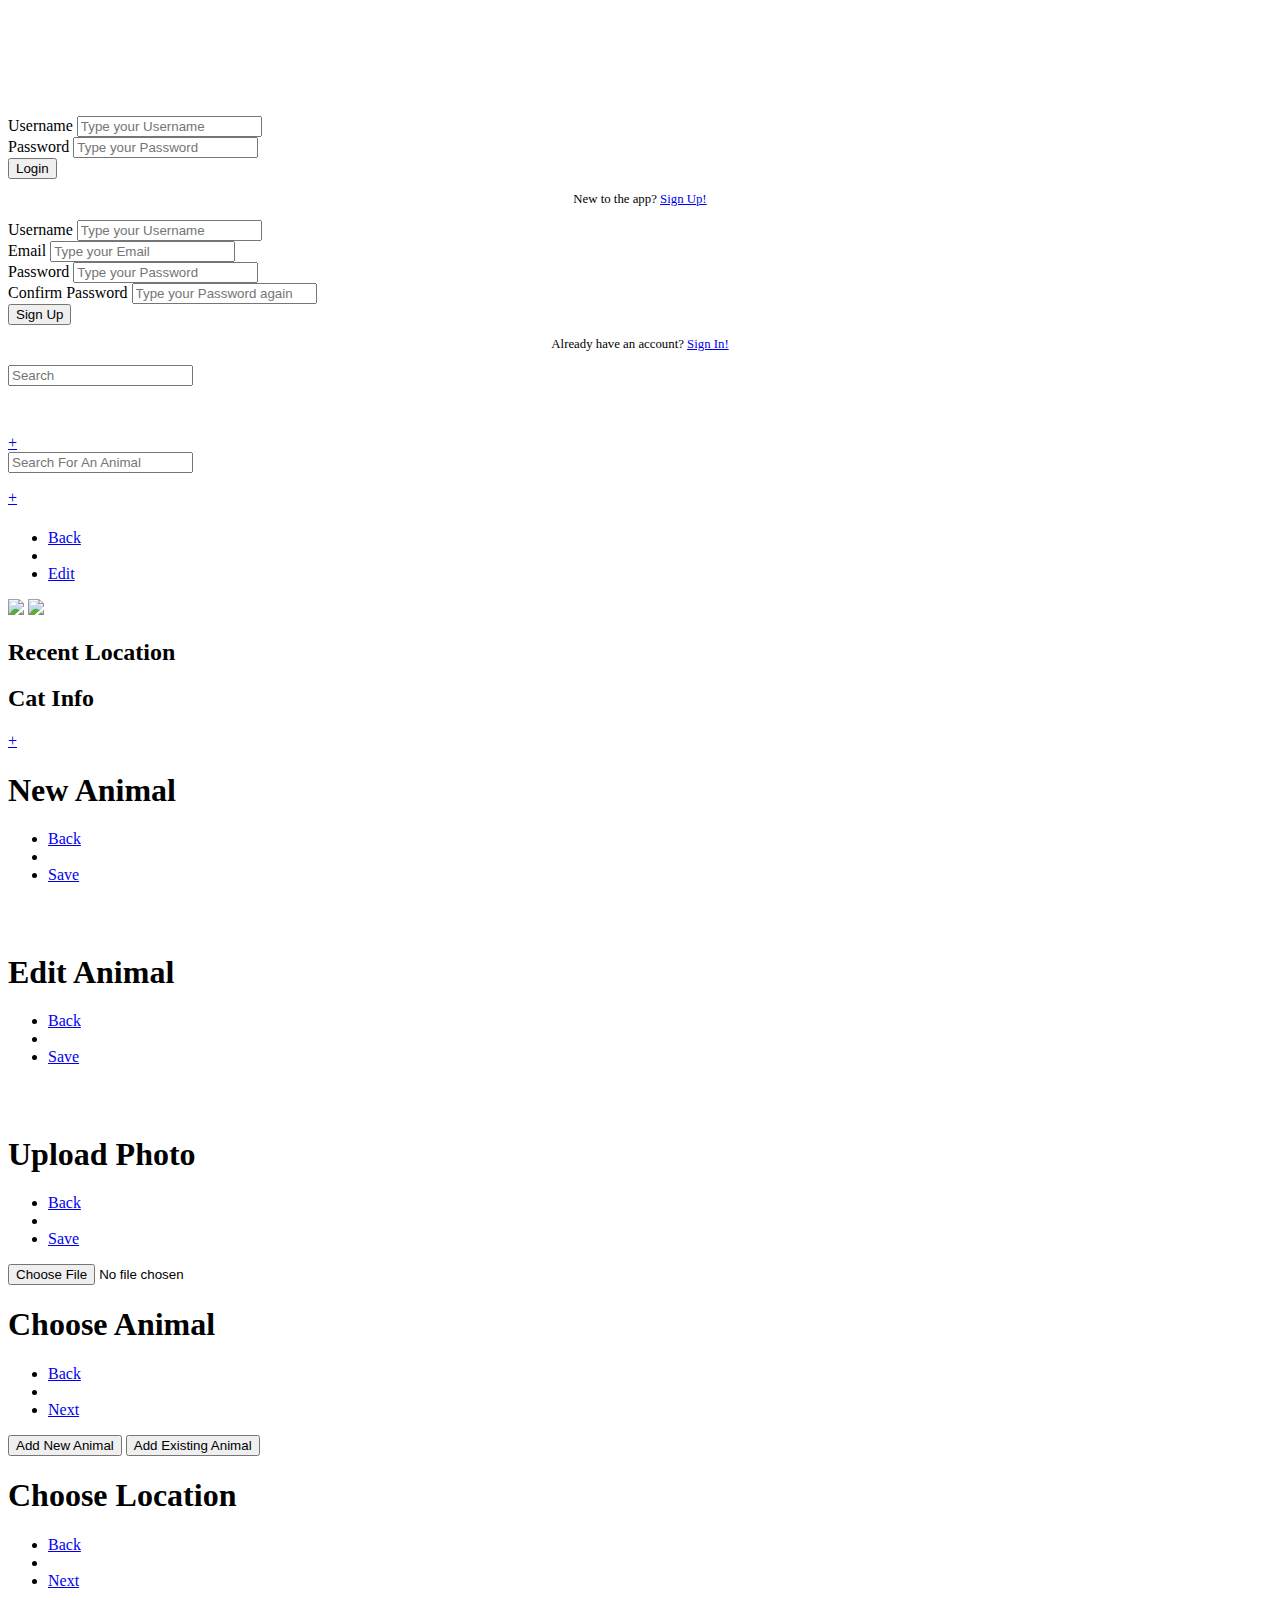
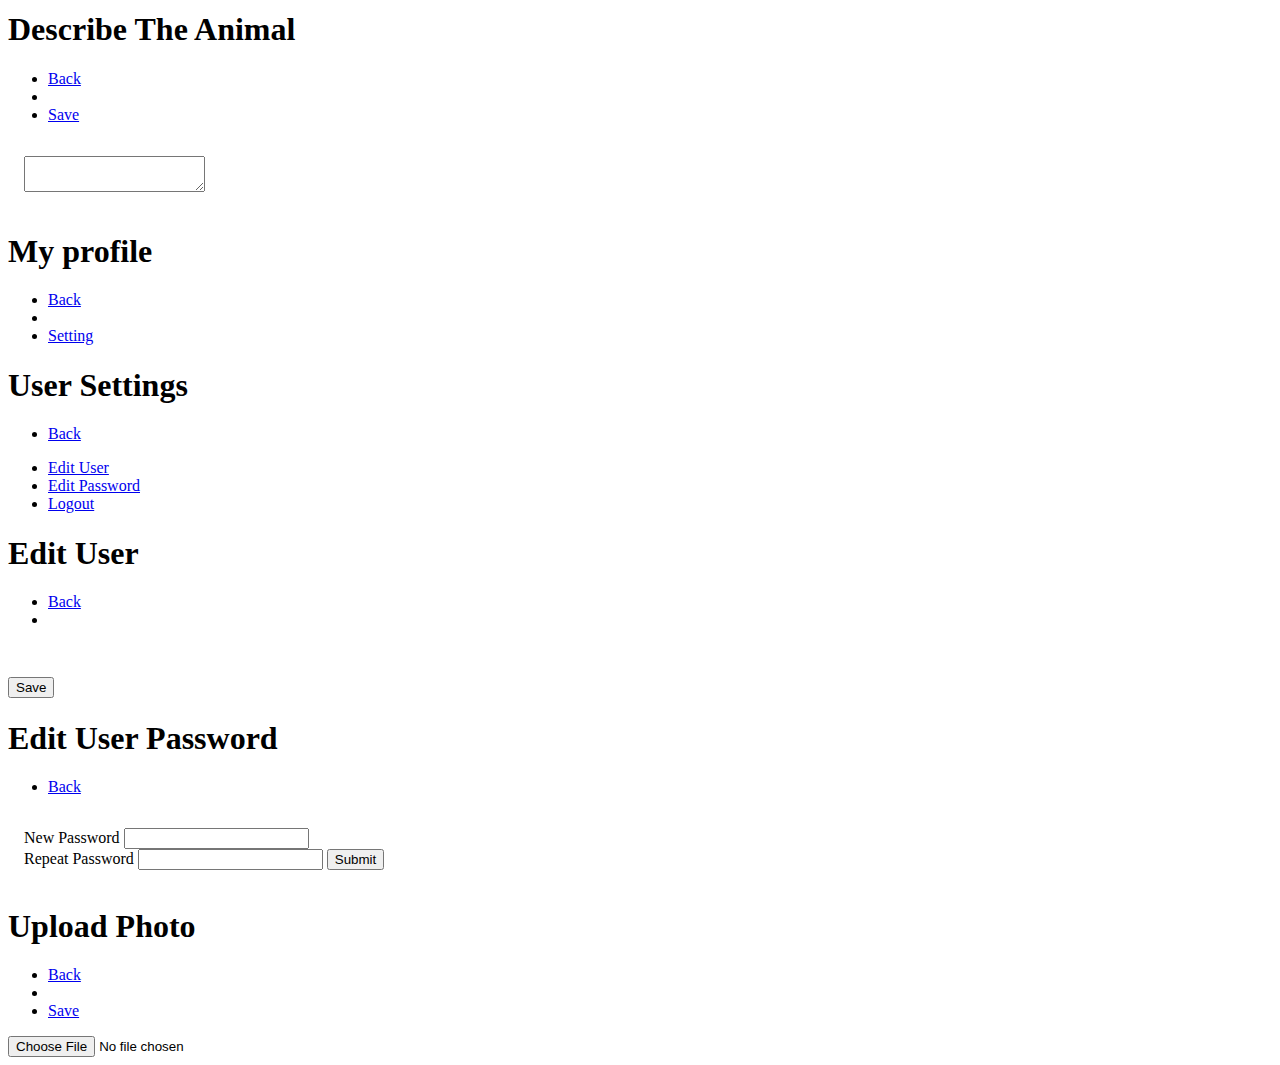
==== commit 1f6be6b0: "finall" ====
--- a/you.wen/index.html
+++ b/you.wen/index.html
@@ -98,17 +98,6 @@
          <div class="flex-stretch"></div>
       </div>
    </section>
-
-
-
-
-
-
-
-
-
-
-
 
 
 
@@ -253,10 +242,16 @@
             <li><a href="#choose-location-page">Next</a></li>
          </ul>
       </header>
+     
       <div data-role="main">
          <input type="hidden" id="location-animal">
-      </div>
-   </section>
+         <a href="#animal-add-page"><button type="edit" class="form-button" data-role="none">Add New Animal</button></a>
+         <a href="#list-page"><button type="edit" class="form-button" data-role="none">Add Existing Animal</button></a>
+      </div>
+   </section>
+
+
+
 
    <section data-role="page" id="choose-location-page">
       <header data-role="header">
@@ -329,12 +324,12 @@
          <ul>
             <li><a href="#" data-rel="back">Back</a></li>
             <li class="flex-stretch"></li>
-            <li><a href="#" class="js-submit-user-edit">Save</a></li>
          </ul>
       </header>
       <div data-role="main">
          <form id="user-edit-form" class="overscroll" data-ajax="false" style="padding:1em">
          </form>
+         <a href="#js-submit-user-edit"><button type="edit" class="form-button" data-role="none">Save</button></a>
       </div>
    </section>
 
--- a/you.wen/css/app.css
+++ b/you.wen/css/app.css
@@ -15,7 +15,7 @@
 
    --color-main-light: #f6bed9;
    --color-main-medium: #e0609d;
-   --color-main-dark: #65163c;
+   --color-main-dark: #00ff8f;
 
    --header-height: 3rem;
 }
@@ -112,26 +112,64 @@
 }
 
 .form-button {
-  
-  font-family: 'Merriweather', serif;
-  font-size: 23px;
-  display: inline-block;
-  width: 50%;
-  padding: 10px;
-  margin: 48px;
-  margin-left: 8px;
-  border: solid 1px #00ff8f;
-  border-radius: 40px;
-  cuesor: point;
+  align-items: center;
+  background-color: #00ff8f;
+  border: 2px solid #111;
+  border-radius: 8px;
+  box-sizing: border-box;
+  color: #111;
+  cursor: pointer;
+  display: flex;
+  font-family: Inter,sans-serif;
+  font-size: 16px;
+  height: 48px;
+  justify-content: center;
+  line-height: 24px;
+  max-width: 100%;
+  padding: 0 25px;
+  position: relative;
   text-align: center;
-  background-color: #00ff8f;
-  color: white;
-  margin-left: 80px;
-  font-weight: bold;
-
-}
-
-
+  text-decoration: none;
+  user-select: none;
+  -webkit-user-select: none;
+  touch-action: manipulation;
+  margin-top:60px ;
+  margin-left:100px ;
+}
+
+.form-button:after {
+  background-color: #111;
+  border-radius: 8px;
+  content: "";
+  display: block;
+  height: 48px;
+  left: 0;
+  width: 100%;
+  position: absolute;
+  top: -2px;
+  transform: translate(8px, 8px);
+  transition: transform .2s ease-out;
+  z-index: -1;
+}
+
+.form-button:hover:after {
+  transform: translate(0, 0);
+}
+
+.form-button:active {
+  background-color: #ffdeda;
+  outline: 0;
+}
+
+.form-button:hover {
+  outline: 0;
+}
+
+@media (min-width: 768px) {
+  .button-56 {
+    padding: 0 40px;
+  }
+}
 
 
 
@@ -140,10 +178,13 @@
    border-radius: 2em;
    line-height: 3rem;
    padding: 0 2em;
-}
+
+}
+
+
 .hotdog input {
    border-width: 0;
-   padding: 0;
+   padding: 00px;
    margin: 0;
    width: 100%;
    flex: 1 1 auto;
@@ -181,7 +222,7 @@
 
 .search-bar {
    z-index: 2;
-   padding: 1em 1.5em;
+   padding: 2em;
    display: flex;
 }
 .search-bar.header {
